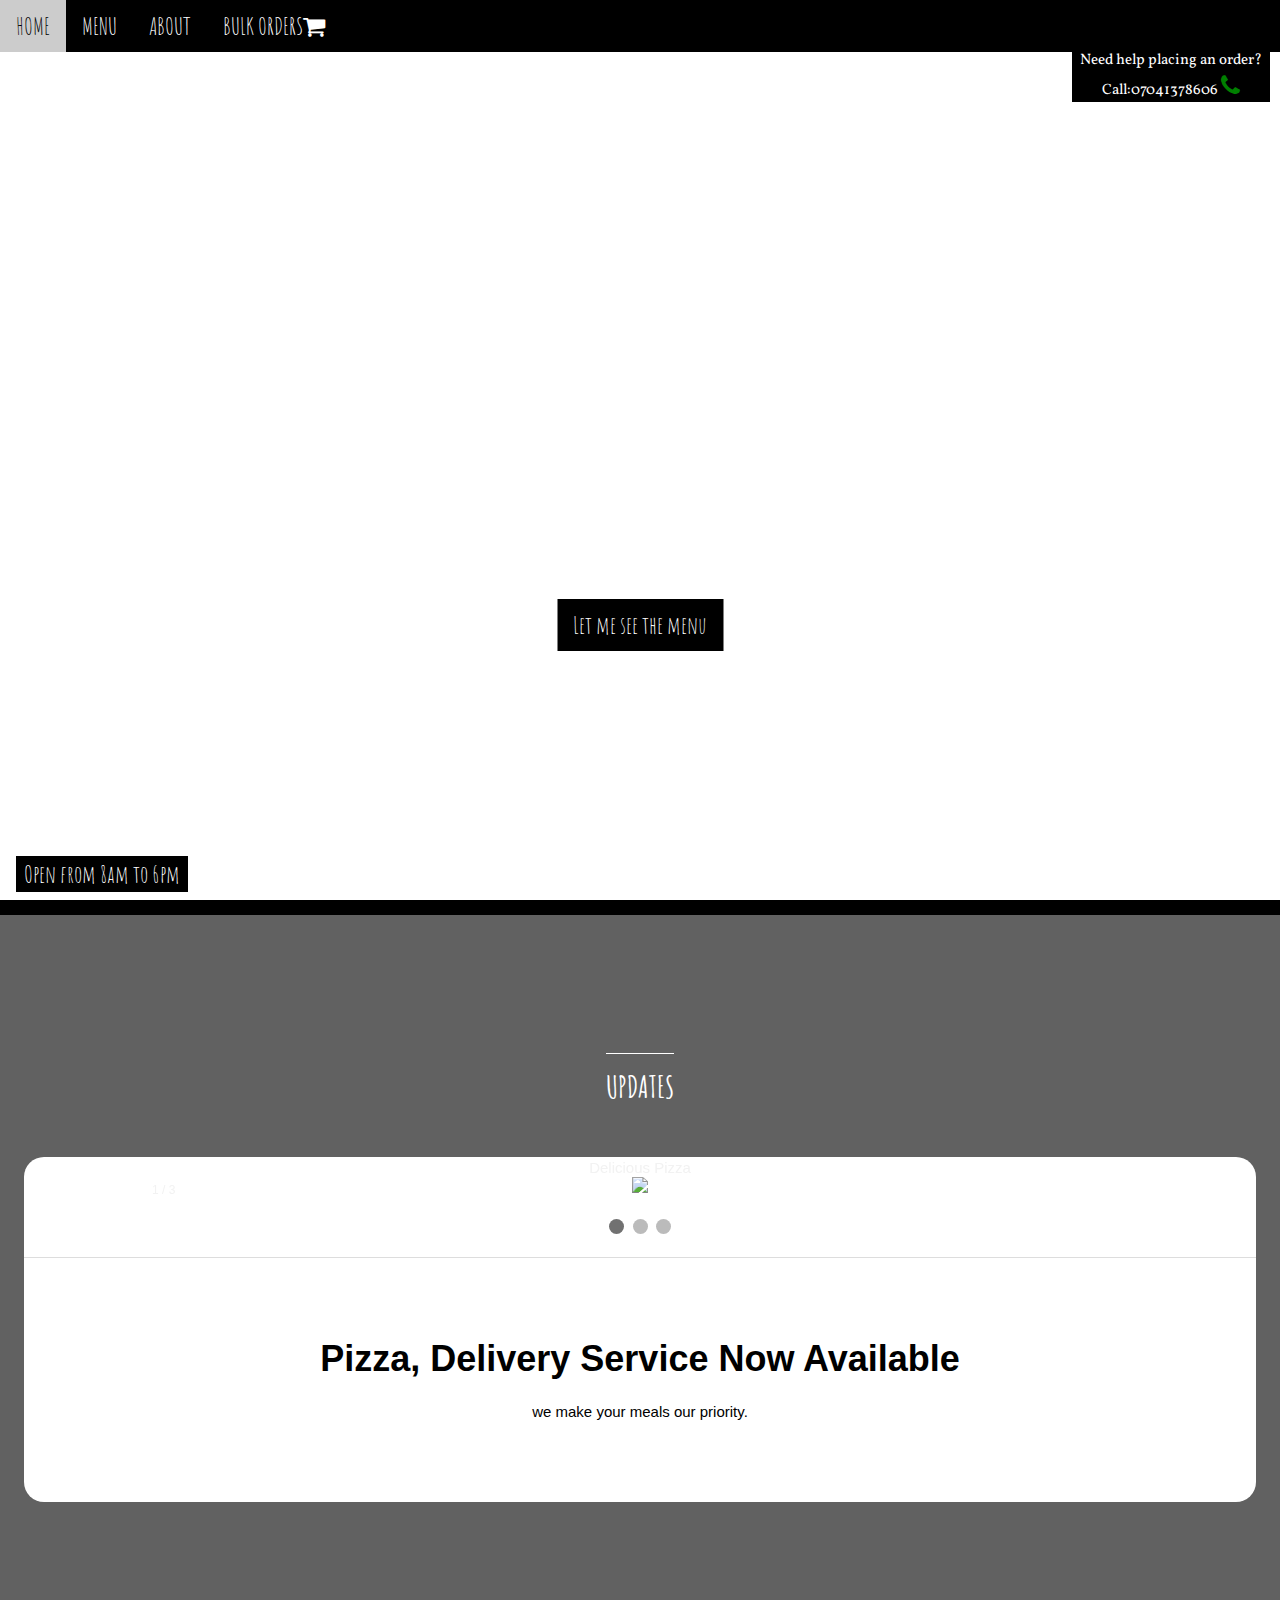
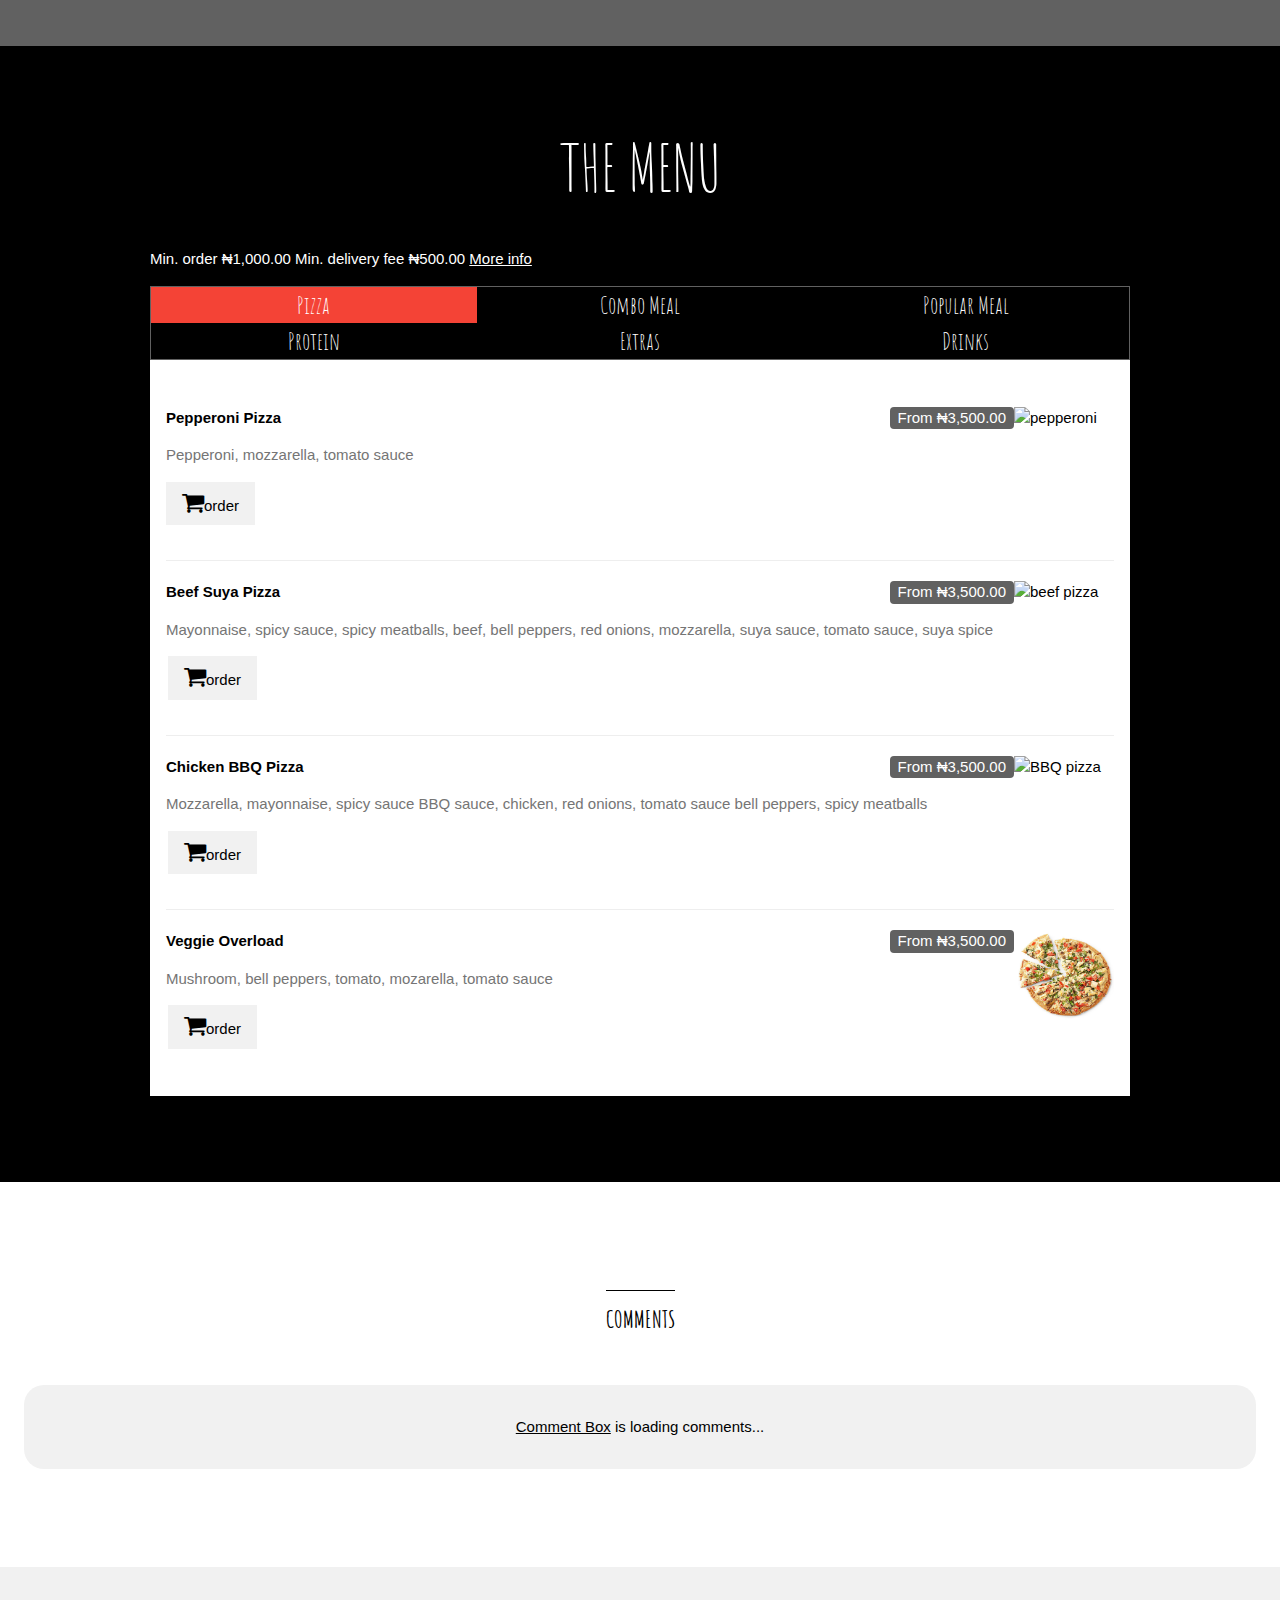
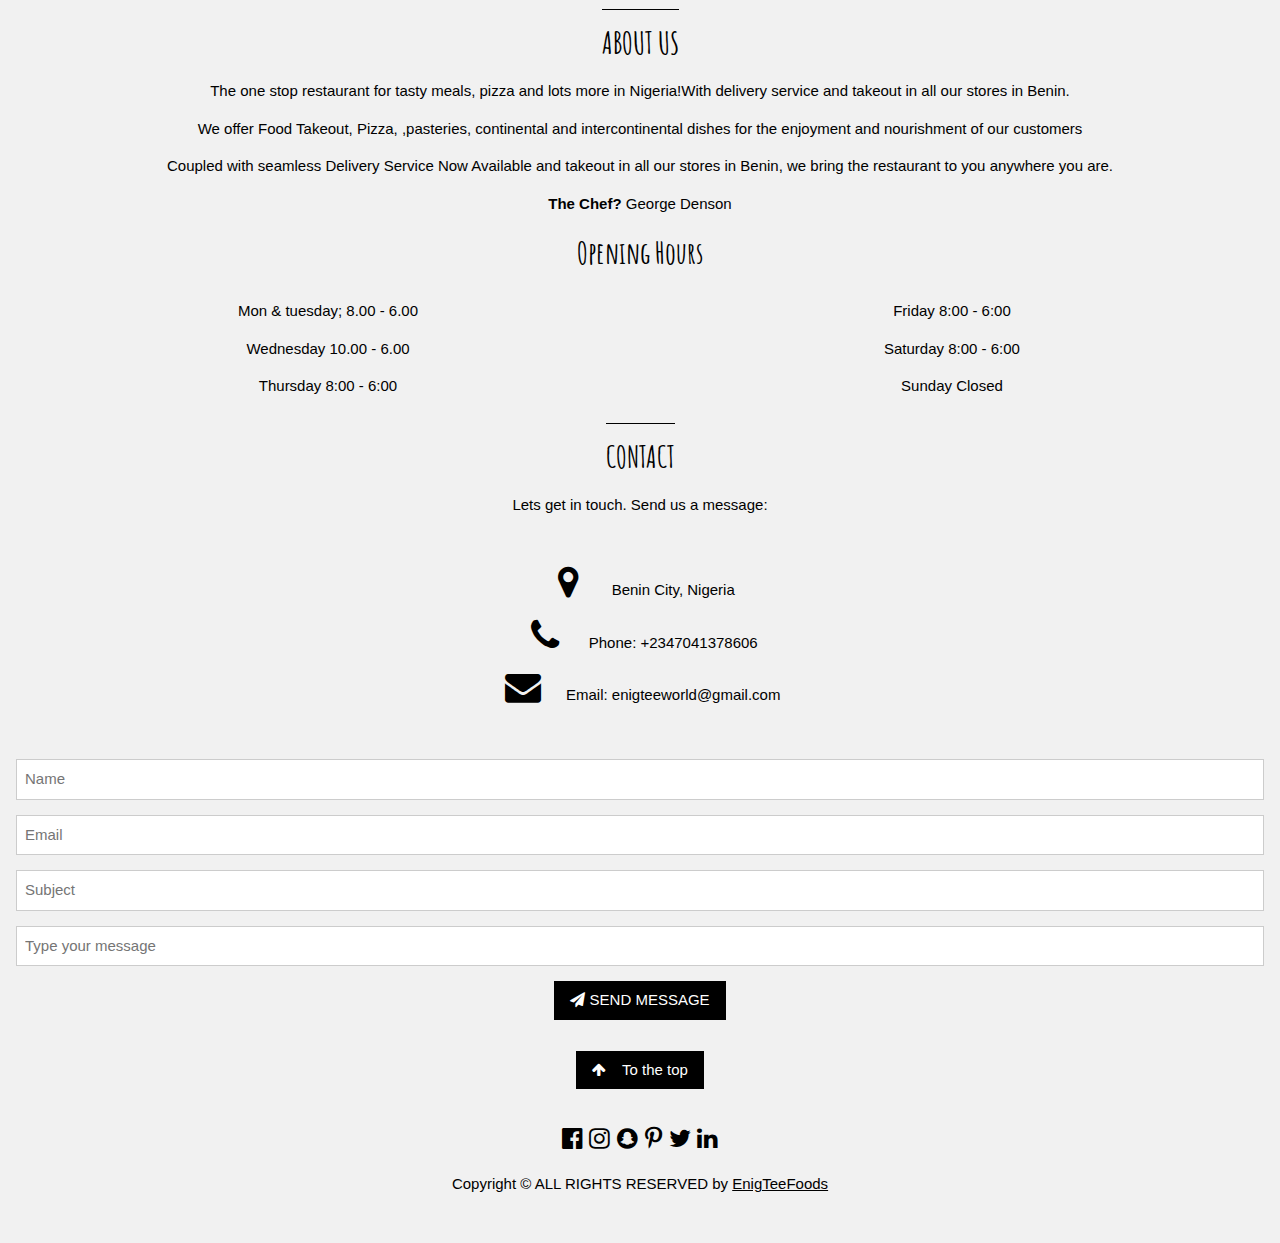
==== index.html @ 2b7d0597 "my first website." ====
<!DOCTYPE html>
<html lang="en">
<title>Enigteefoods Nigeria | Restaurant Pizza & Delivery Service</title>
<meta charset="UTF-8">
<meta name="description" content="Enigteefoods is a restaurant that offers pizza, with a wide array of dishes and delivery service that brings your meals right to your doorsteps">
<meta name="viewport" content="width=device-width, 
initial-scale=1">
<link rel="stylesheet" href="https://www.w3schools.com/w3css/4/w3.css">
<script src="https://www.w3schools.com/lib/w3.js"></script>
<link rel="stylesheet" href="https://fonts.googleapis.com/css?family=Amatic+SC">
<link rel="stylesheet" href="https://cdnjs.cloudflare.com/ajax/libs/font-awesome/4.7.0/css/font-awesome.min.css">
<link rel="preconnect" href="https://fonts.googleapis.com">
<link href="https://fonts.googleapis.com/css2?family=Vollkorn:ital@1&display=swap" rel="stylesheet">
<link rel="shortcut icon" href="/favicon.ico" type="image/x-icon" />
<link rel="apple-touch-icon" href="/apple-touch-icon.png" />
<link rel="apple-touch-icon" sizes="72x72" href="/apple-touch-icon-72x72.png" />
<link rel="apple-touch-icon" sizes="114x114" href="/apple-touch-icon-114x114.png" />
<link rel="apple-touch-icon" sizes="144x144" href="/apple-touch-icon-144x144.png" />

<meta name="msapplication-TileColor" content="#da532c">
<meta name="theme-color" content="#ffffff">
<script id="hcb"> /*<!--*/ if(!window.hcb_user){hcb_user={};} (function(){var s=document.createElement("script"), l=hcb_user.PAGE || (""+window.location).replace(/'/g,"%27"), h="https://www.htmlcommentbox.com";s.setAttribute("type","text/javascript");s.setAttribute("src", h+"/jread?page="+encodeURIComponent(l).replace("+","%2B")+"&mod=%241%24wq1rdBcg%24Y2DX6VAWytmHlxY6pfLvI."+"&opts=16862&num=10&ts=1625160960250");if (typeof s!="undefined") document.getElementsByTagName("head")[0].appendChild(s);})(); /*-->*/ </script>
<!-- Global site tag (gtag.js) - Google Analytics -->
<script async src="https://www.googletagmanager.com/gtag/js?id=G-LBJP5E52KP"></script>

<!-- JSON-LD markup generated by Google Structured Data Markup Helper. -->

 <script type="application/ld+json">
    {
      "@context": "https://schema.org",
      "@type": "Restaurant",
      "image": [
        "https://www.enigteefoods.com.ng/beefsuya.jpeg",
        "https://www.enigteefoods.com.ng/veggiepiz.jpeg",
        "https://www.enigteefoods.com.ng/peppiz.png"
       ],
      "name": "Enigteefoods",
      "address": {
        "@type": "PostalAddress",
        "streetAddress": "13 Obakhavaye St",
        "addressLocality": "Benin City",
        "addressRegion": "Edo State",
        "postalCode": "300271", 
        "addressCountry": "Nigeria"
      },
      
      "url": "https://www.enigteefoods.com.ng",
      "telephone": "07041378606",
      "servesCuisine": "American",
      "priceRange": "$$$",
      "openingHoursSpecification": [
        {
          "@type": "OpeningHoursSpecification",
          "dayOfWeek": [
            "Monday",
            "Tuesday"
          ],
          "opens": "08:00",
          "closes": "06:00"
        },
        {
          "@type": "OpeningHoursSpecification",
          "dayOfWeek": [
            "Wednesday",
            "Thursday",
            "Friday"
          ],
          "opens": "08:00",
          "closes": "06:00"
        },
        {
          "@type": "OpeningHoursSpecification",
          "dayOfWeek": "Saturday",
          "opens": "16:00",
          "closes": "23:00"
        },
        {
          "@type": "OpeningHoursSpecification",
          "dayOfWeek": "Sunday",
          "opens": "08:00",
          "closes": "06:00"
        }
      ],
      "menu": "https://www.enigteefoods.com.ng/#menu",
      "acceptsReservations": "True"
    }
    </script>
<script type="application/ld+json">
    {
      "@context": "https://schema.org",
      "@type": "Organization",
      "url": "https://www.enigteefoods.com.ng",
      "logo": "https://www.enigteefoods.com.ng/loggo.png"
    }
    </script>
 
<style>
body, html {height: 100%}
body,h2,h3,h4,h5,h6 {font-family: "Lato", sans-serif}
.menu {display: none}
.bgimg {
  background-repeat: no-repeat;
  background-size: cover;
  background-image: url("slide3.jpg");
  min-height: 100%;
  
}
.nav {
font-family: "Amatic Sc", sans-serif;
}

#myBtn {
  display: none; /* Hidden by default */
  position: fixed; /* Fixed/sticky position */
  bottom: 1px; /* Place the button at the bottom of the page */
  left: 1px; /* Place the button 30px from the right */
  z-index: 99; /* Make sure it does not overlap */
  border: none; /* Remove borders */
  outline: none; /* Remove outline */
  background-color: red; /* Set a background color */
  color: white; /* Text color */
  cursor: pointer; /* Add a mouse pointer on hover */
  padding: 15px; /* Some padding */
  border-radius: 10px; /* Rounded corners */
  font-size: 18px; /* Increase font size */
}

#myBtn:hover {
  background-color: #555; /* Add a dark-grey background on hover */
}




.mySlides {display: none;}
img {vertical-align: middle;}

/* Slideshow container */
.slideshow-container {
  max-width: 1000px;
  position: relative;
  margin: auto;
}

/* Caption text */
.text {
  color: #f2f2f2;
  font-size: 15px;
  padding: 8px 12px;
  position: absolute;
  bottom: 8px;
  width: 100%;
  text-align: center;
}

/* Number text (1/3 etc) */
.numbertext {
  color: #f2f2f2;
  font-size: 12px;
  padding: 8px 12px;
  position: absolute;
  top: 0;
}

/* The dots/bullets/indicators */
.dot {
  height: 15px;
  width: 15px;
  margin: 0 2px;
  background-color: #bbb;
  border-radius: 50%;
  display: inline-block;
  transition: background-color 0.6s ease;
}

.active {
  background-color: #717171;
}

/* Fading animation */
.fade {
  -webkit-animation-name: fade;
  -webkit-animation-duration: 1.5s;
  animation-name: fade;
  animation-duration: 1.5s;
}

@-webkit-keyframes fade {
  from {opacity: .4} 
  to {opacity: 1}
}

@keyframes fade {
  from {opacity: .4} 
  to {opacity: 1}
}

/* On smaller screens, decrease text size */
@media only screen and (max-width: 300px) {
  .text {font-size: 11px}
}


</style>
<body>
<button onclick="topFunction()" id="myBtn" title="Go to top"><i class="fa fa-arrow-up" style="color:white"></i></button>
		

  
<!-- Navbar (sit on top) -->
<div class="nav">
<div class="w3-top">
  <div class="w3-bar w3-xlarge w3-black w3-opacity w3-hover-opacity-off" id="myNavbar">
  <a href="#home" class="w3-bar-item w3-button">HOME</a>
<a href="#menu" class="w3-bar-item w3-button">MENU</a>
<a href="#about" class="w3-bar-item w3-button">ABOUT</a>
<a href="https://paystack.com/pay/enigteefoods" class="w3-bar-item w3-button">BULK ORDERS<i class="fa fa-shopping-cart"></i></a>

  </div>
</div>
</div>
  
<!-- Header with image -->


<header class="bgimg w3-display-container" id="home"  style="font-family:Amatic SC, sans-serif"  >
  <div class="w3-display-bottomleft w3-padding">
    <span class="w3-tag w3-xlarge">Open from 8am to 6pm</span>
  </div>
  <div class="w3-display-middle w3-center">
    <span class="w3-text-white" style="font-size:50px">ENIGTEEFOODS<br>MEAL REDESIGNED</span>

    <p><a href="#menu" class="w3-button w3-xlarge w3-black"   style="position:relative; top:100px;" >Let me see the menu</a></p>
    </div>
    </header>
    
    <div class="w3-display">
  <div id="cloud"> <span class="w3-tag w3-medium">Need help placing an order?<br>Call:07041378606 <i class="fa fa-phone" style="font-size:24px; color:green"></i></span></div>
  <style>
#cloud {
  font-family: 'Vollkorn', serif;
  content: '';
  opacity: 1;
  position: fixed;
  top: 50px;
  right: 10px;
  color: black;
  animation: float 3.5s infinite ease-in-out;
}

@keyframes float {
    50% {
        top: 60px;
    }    
    100% { 
        top: 50px;
    }
}
    
    </style>
    </div>
 <div class="w3-container w3-black"><p><span></span></div>


   <div class="w3-container w3-center w3-dark-grey" style="padding:128px 16px"  id="pricing"> 
    	<h2 style="font-family:Amatic SC, sans-serif"> <span style="display:inline-block; border-top:1px solid white; padding-top:10px; color:white"><b>UPDATES</b></span> </h2>
    <div class="w3-row-padding" style="margin-top:32px"> <div class="w3-first w3-section"> 
    	<ul class="w3-ul w3-white w3-hover-shadow" style="border-radius:20px;"> 
    	  <li class=" w3-padding-16">

<div class="slideshow-container">

<div class="mySlides fade">
  <div class="numbertext">1 / 3</div>
  <img src="pslide1.jpg" style="width:100%">
  <div class="text">Delicious Pizza</div>
</div>

<div class="mySlides fade">
  <div class="numbertext">2 / 3</div>
  <img src="pslide2.jpg" style="width:100%">
  <div class="text">Oven Fresh Pizza</div>
</div>

<div class="mySlides fade">
  <div class="numbertext">3 / 3</div>
  <img src="wedeli.jpg" style="width:100%">
  <div class="text">We Deliver</div>
</div>

</div>
<br>

<div style="text-align:center">
  <span class="dot"></span> 
  <span class="dot"></span> 
  <span class="dot"></span> 
</div>


	  </li> 
    				 
    				 <li class="w3-padding-64"> 	<h1><b>Pizza, Delivery Service Now Available</b></h1><p> we make your meals our priority.</p> </li> </ul> 
    				</div>
    				
    				
    				
    				

    </div>
    </div>
<!-- Menu Container -->
<div class="container w3-black w3-padding-64" id="menu">
  <div class="w3-content">  
    <h2 class="w3-center w3-jumbo" style="margin-bottom:32px;font-family:Amatic SC, sans-serif">THE MENU</h2><p>Min. order ₦1,000.00 Min. delivery fee ₦500.00 <a href="https://enigterry.github.io/moreinfo.html">More info</a></p>
    <div class="w3-row w3-center w3-border w3-border-dark-grey">
      <a href="javascript:void(0)" onclick="openMenu(event, 'Pizza');" id="myLink">
        <div class="w3-col s4 tablink w3-padding-medium w3-xlarge w3-hover-red" style="font-family:Amatic SC, sans-serif"  >Pizza</div>
      </a>
      <a href="javascript:void(0)" onclick="openMenu(event, 'Combo Meal');">
        <div class="w3-col s4 tablink w3-padding-medium w3-xlarge w3-hover-red"   style="font-family:Amatic SC, sans-serif"   >Combo Meal</div>
      </a>
      <a href="javascript:void(0)" onclick="openMenu(event, 'Popular Meal');">
        <div class="w3-col s4 tablink w3-padding-medium w3-xlarge w3-hover-red"  style="font-family:Amatic SC, sans-serif" >Popular Meal</div>
      </a>
    
     <a href="javascript:void(0)" onclick="openMenu(event, 'Protein');">
        <div class="w3-col s4 tablink w3-padding-medium w3-xlarge w3-hover-red"  style="font-family:Amatic SC, sans-serif" >Protein</div>
      </a>
      
      <a href="javascript:void(0)" onclick="openMenu(event, 'Extras');">
        <div class="w3-col s4 tablink w3-padding-medium w3-xlarge w3-hover-red"  style="font-family:Amatic SC, sans-serif" >Extras</div>
      </a>
      <a href="javascript:void(0)" onclick="openMenu(event, 'Drinks');">
        <div class="w3-col s4 tablink w3-padding-medium w3-xlarge w3-hover-red"  style="font-family:Amatic SC, sans-serif" >Drinks</div>
      </a>
      
    </div>

    <div id="Pizza" class="w3-container menu w3-padding-32 w3-white" >
   <div class="pepperoni">
  <img src="peppiz.png"  width="100" height="90"    class="w3-right" alt="pepperoni">
  <p><b>Pepperoni Pizza</b> <span class="w3-right w3-tag w3-dark-grey w3-round">From &#8358;3,500.00</span> </p>
<p class="w3-text-grey">Pepperoni, mozzarella, tomato sauce
</p>
<p><a href="https://paystack.com/buy/pepperoni-icmpsp" class="w3-button w3-medium w3-light-grey" style="position:inherit; left:2px;"> <i class="fa fa-shopping-cart" style="font-size:24px"></i>order</a></p>

    <hr style="margin-top:35px;">
</div>
  
  <div class="beef suya">
    <img src="beefsuya.jpeg"  width="100" height="90" class="w3-right" alt="beef pizza">
<p><b>Beef Suya Pizza</b> <span class="w3-right w3-tag w3-dark-grey w3-round">From &#8358;3,500.00</span></p>
    <p class="w3-text-grey">Mayonnaise, spicy sauce, spicy meatballs, beef,  bell peppers, red onions, mozzarella, suya sauce, tomato sauce, suya spice</p>
    <p><a href="https://paystack.com/buy/beef-suya-qdlvsa" class="w3-button w3-medium w3-light-grey" style="position:relative; left:2px;"> <i class="fa fa-shopping-cart" style="font-size:24px"></i>order</a></p>

<hr style="margin-top:35px;">
</div>
  <div class="chicken bbq">
    <img src="BBQ-Chic.jpg.webp"  width="100" height="90" class="w3-right" alt="BBQ pizza">
<p><b>Chicken BBQ Pizza</b> <span class="w3-tag w3-red w3-round"></span>
<span class="w3-right w3-tag w3-dark-grey w3-round">From &#8358;3,500.00</span></p>
    <p class="w3-text-grey">Mozzarella, mayonnaise, spicy sauce BBQ sauce, chicken, red onions, tomato sauce bell peppers, spicy meatballs</p>
    <p><a href="https://paystack.com/buy/chicken-bbq-bczmap" class="w3-button w3-medium w3-light-grey" style="position:relative; left:2px;"> <i class="fa fa-shopping-cart" style="font-size:24px"></i>order</a></p>

    <hr style="margin-top:35px;">
  </div>
<div class="veggie overload">
    <img src="veggiepiz.jpeg"  width="100" height="90"  class="w3-right" alt="Delivery">
<p><b>Veggie Overload</b> <span class="w3-tag w3-red w3-round"></span>
<span class="w3-right w3-tag w3-dark-grey w3-round">From &#8358;3,500.00</span></p>
    <p class="w3-text-grey">Mushroom, bell peppers, tomato, mozarella, tomato sauce</p>
    <p><a href="https://paystack.com/buy/veggie-overload-eweynx" class="w3-button w3-medium w3-light-grey" style="position:relative; left:2px;"> <i class="fa fa-shopping-cart" style="font-size:24px"></i>order</a></p>

    </div>
    </div>

    <div id="Combo Meal" class="w3-container menu w3-padding-32 w3-white">
      <div class="family deal">
    <img src="famdeal.jpeg"  width="100" height="90" class="w3-right" alt="Chef">
       <p><b>Family Deal</b> <span class="w3-tag w3-grey w3-round">Popular</span>
<span class="w3-right w3-tag w3-dark-grey w3-round">&#8358;6,400</span></p>
    <p class="w3-text-grey">Any large pizza + 10 wings + 1litre coco-cola drink</p>
    <p><a href="https://paystack.com/buy/family-deal-bluabi" class="w3-button w3-medium w3-light-grey" style="position:relative; left:2px;"> <i class="fa fa-shopping-cart" style="font-size:24px"></i>order</a></p>

<hr style="margin-top:35px;">
</div>
  <div class="veggie combo">
    <img src="vegcomb.jpeg"  width="100" height="90" class="w3-right" alt="Chef">
<p><b>Veggie Combo</b> <span class="w3-right w3-tag w3-dark-grey w3-round">&#8358;4,500</span></p>
    <p class="w3-text-grey">Any large veggie overload pizza + veggie chips + 1litre coca cola drink</p>
    <p><a href="https://paystack.com/buy/veggie-combo-szlggz" class="w3-button w3-medium w3-light-grey" style="position:relative; left:2px;"> <i class="fa fa-shopping-cart" style="font-size:24px"></i>order</a></p>

<hr style="margin-top:35px;">
</div>
<div class="fried rice combo">
    <img src="yappcom.jpeg"  width="100" height="90" class="w3-right" alt="Chef">
<p><b>Fried Rice Combo</b> <span class="w3-right w3-tag w3-dark-grey w3-round">&#8358;3,500</span></p>
    <p class="w3-text-grey">fried rice with 2 piece of chicken and salad</p>
    <p><a href="https://paystack.com/buy/fried-rice-combo-wxocie" class="w3-button w3-medium w3-light-grey" style="position:relative; left:2px;"> <i class="fa fa-shopping-cart" style="font-size:24px"></i>order</a></p>


</div>
      
      
      
    </div>


    <div id="Popular Meal" class="w3-container menu w3-padding-32 w3-white">
      <div class="fried rice">
    <img src="zrice.jpg"  width="100" height="90" class="w3-right" alt="Chef">
<p><b>Fried Rice</b> <span class="w3-right w3-tag w3-dark-grey w3-round">&#8358;2000</span></p>
    <p class="w3-text-grey">fried rice with a piece of chicken or turkey</p>
    <p><a href="https://paystack.com/buy/fried-rice-vpitdq" class="w3-button w3-medium w3-light-grey" style="position:relative; left:2px;"> <i class="fa fa-shopping-cart" style="font-size:24px"></i>order</a></p>

<hr style="margin-top:35px;">
</div>
<div class="jollof rice">
    <img src="zjoff.jpeg"  width="100" height="90" class="w3-right" alt="Chef">
<p><b>Jollof Rice</b> <span class="w3-right w3-tag w3-dark-grey w3-round">&#8358;2000</span></p>
    <p class="w3-text-grey">Jollof rice with a piece of chicken or turkey</p>
    <p><a href="https://paystack.com/buy/jollof-rice-beztaw" class="w3-button w3-medium w3-light-grey" style="position:relative; left:2px;"> <i class="fa fa-shopping-cart" style="font-size:24px"></i>order</a></p>


</div>  
      
      
    </div>


    <div id="Protein" class="w3-container menu w3-padding-32 w3-white">
     
     <div class="bbq chicken wings">
    <img src="chiwing.jpeg"  width="100" height="90" class="w3-right" alt="chicken"> 
       <p><b>BBQ chicken wings</b> <span class="w3-tag w3-red w3-round">Hot!</span>
<span class="w3-right w3-tag w3-dark-grey w3-round">From &#8358;1,600</span></p>
    <p class="w3-text-grey">Baked chicken wings marinated in BBQ sauce</p>
    <p><a href="https://paystack.com/buy/bbq-chicken-wing-ydrwrp" class="w3-button w3-medium w3-light-grey" style="position:relative; left:2px;"> <i class="fa fa-shopping-cart" style="font-size:24px"></i>order</a></p>

<hr style="margin-top:35px;">
</div>
<div class="buffalo chicken wings">
    <img src="buffchic.jpeg"  width="100" height="90" class="w3-right" alt="chicken">
       <p><b>Buffalo chicken wings</b> <span class="w3-tag w3-red w3-round"></span>
<span class="w3-right w3-tag w3-dark-grey w3-round">From &#8358;1,600</span></p>
    <p class="w3-text-grey">Baked chicken wings marinated in buffalo sauce</p>
    <p><a href="https://paystack.com/buy/buffalo-chicken-wings-fojwak" class="w3-button w3-medium w3-light-grey" style="position:relative; left:2px;"> <i class="fa fa-shopping-cart" style="font-size:24px"></i>order</a></p>

<hr style="margin-top:35px;">
</div>
     
     
    </div>

<div id="Extras" class="w3-container menu w3-padding-32 w3-white">
      <div class="shawama">
    <img src="shaws.jpeg"  width="100" height="90" class="w3-right" alt="shawama">
       <p><b>Shawama</b> <span class="w3-tag w3-red w3-round"></span>
<span class="w3-right w3-tag w3-dark-grey w3-round">From &#8358;1,600</span></p>
    <p class="w3-text-grey">Single sausage, beef, chicken</p>
    <p><a href="https://paystack.com/buy/shawamaa-szoxbt" class="w3-button w3-medium w3-light-grey" style="position:relative; left:2px;"> <i class="fa fa-shopping-cart" style="font-size:24px"></i>order</a></p>

<hr style="margin-top:35px;">
</div>

<div class="catfish barbeque">                         <img src="catbab.jpeg"  width="100" height="90" class="w3-right" alt="barbeque">                                <p><b>Catfish Barbeque</b> <span class="w3-tag w3-red w3-round"></span>
<span class="w3-right w3-tag w3-dark-grey w3-round">From &#8358;2,000</span></p>
  <p class="w3-text-grey">Grilled catfish marinated in suya sauce, with chips and toppings</p>
  <p><a href="https://paystack.com/buy/catfish-barbeque-areirn" class="w3-button w3-medium w3-light-grey" style="position:relative; left:2px;"> <i class="fa fa-shopping-cart" style="font-size:24px"></i>order</a></p>

<hr style="margin-top:35px;">
</div>
<div class="enigtee hotdog">
    <img src="enigdog.jpg"  width="100" height="90" class="w3-right" alt="enigfood hotdog">
    <p><b>EnigTee Hotdog</b> <span class="w3-tag w3-red w3-round"></span>
<span class="w3-right w3-tag w3-dark-grey w3-round">From &#8358;700</span></p>
    <p class="w3-text-grey">meat ball, sausage, ketchup, mayonnaise</p>
    <p><a href="https://paystack.com/buy/enigtee-hotdog-qnohgf" class="w3-button w3-medium w3-light-grey" style="position:relative; left:2px;"> <i class="fa fa-shopping-cart" style="font-size:24px"></i>order</a></p>

<hr style="margin-top:35px;">
</div>
      
      
    </div>
    
    
    
    <div id="Drinks" class="w3-container menu w3-padding-32 w3-white">
      <div class="coca-cola">
    <img src="Coca-Cola-1ltr.jpg"  width="100" height="90" class="w3-right" alt="Delivery Service">
    <p><b>Coca-cola</b> <span class="w3-tag w3-red w3-round"></span>
<span class="w3-right w3-tag w3-dark-grey w3-round"> &#8358;300</span></p>
    <p class="w3-text-grey">1litre coca-cola drink</p>
    <p><a href="https://paystack.com/buy/coca-cola-wbmusv" class="w3-button w3-medium w3-light-grey" style="position:relative; left:2px;"> <i class="fa fa-shopping-cart" style="font-size:24px"></i>order</a></p>

<hr style="margin-top:35px;">
</div>
<div class="fanta">
    <img src="Fanta.png"  width="100" height="90" class="w3-right" alt="restaurant">
    <p><b>Fanta</b> <span class="w3-tag w3-red w3-round"></span>
<span class="w3-right w3-tag w3-dark-grey w3-round"> &#8358;300</span></p>
    <p class="w3-text-grey">1litre fanta drink</p>
    <p><a href="https://paystack.com/buy/fanta-mabhau" class="w3-button w3-medium w3-light-grey" style="position:relative; left:2px;"> <i class="fa fa-shopping-cart" style="font-size:24px"></i>order</a></p>


</div>
      
      
    </div><br>



  </div>
</div>



<div class="w3-container w3-white"><p><span></span></div>
    <div class="w3-container w3-center w3-white" style="padding:82px 16px"  id="pricing"> 
    	<h3 style="font-family:Amatic SC, sans-serif"> <span style="display:inline-block; border-top:1px solid black; padding-top:10px; color:black"><b>COMMENTS</b></span> </h3>
    				<div class="w3-row-padding" style="margin-top:32px"> <div class="w3-first w3-section"  style="border-radius:5px;"> 
    	<ul class="w3-ul w3-light-grey w3-hover-shadow " style="border-radius:20px;"> 
    			<li class=" w3-padding-16"   style="border-radius:5px;"><p> 
<div id="HCB_comment_box"><a href="http://www.htmlcommentbox.com">Comment Box</a> is loading comments...</div>
    			
    							

    			</p></li> 
    				 
    				
    		
    				 
    				 </ul> 
    				</div>
    				
    				
    				</div>
    				
    				</div>








<footer class="w3-container w3-padding-32 w3-light-grey w3-center">
  <div id="about">
  <h2 style="font-family:Amatic SC, sans-serif"> <span style="display:inline-block; border-top:1px solid black; padding-top:10px; color:black"><b>ABOUT US</b></span> </h2>
  <p>The one stop restaurant for tasty meals, pizza and lots more in Nigeria!With delivery service and takeout in all our stores in Benin.</p><p>We offer Food Takeout, Pizza, ,pasteries, continental and intercontinental dishes for the enjoyment and nourishment of our customers</p><p> Coupled with seamless Delivery Service Now Available and takeout in all our stores in Benin, we bring the restaurant to you anywhere you are.</p>
  <div class="text-align:left">
    <p><strong>The Chef?</strong> George Denson</p>


<h2 style="font-family:Amatic SC, sans-serif"><b>Opening Hours</b></h2>

<div class="w3-row">
<div class="w3-half">
<p>Mon & tuesday; 8.00 - 6.00 </p>
<p>Wednesday 10.00 - 6.00</p>
<p>Thursday 8:00 - 6:00</p>
</div>
<div class="w3-half">
<p>Friday 8:00 - 6:00</p>
<p>Saturday 8:00 - 6:00</p>
<p>Sunday Closed</p>
</div>
</div>
  </div>
</div>
  <!-- Contact Section -->
<h2 style="font-family:Amatic SC, sans-serif"> <span style="display:inline-block; border-top:1px solid black; padding-top:10px; color:black"><b>CONTACT</b></span> </h2>
  <p class="w3-center w3-medium">Lets get in touch. Send us a message:</p>
  <div style="margin-top:48px">
    <p><i class="fa fa-map-marker fa-fw w3-xxlarge w3-margin-right"></i> Benin City, Nigeria</p>
    <p><i class="fa fa-phone fa-fw w3-xxlarge w3-margin-right"></i> Phone: +2347041378606</p>
    <p><i class="fa fa-envelope fa-fw w3-xxlarge w3-margin-right"> </i> Email: enigteeworld@gmail.com</p>
    <br>
    <form action="https://formspree.io/f/mleanwoz" method="POST">
      <input type="hidden" name="_subject" value="Contact request from personal website" />
      <p><input class="w3-input w3-border" type="text" placeholder="Name" required name="Name"></p>
      <p><input class="w3-input w3-border" type="text" placeholder="Email" required name="_replyto" placeholder="Your email.." required></p>
      <p><input class="w3-input w3-border" type="text" placeholder="Subject" required name="Subject"></p>
      <p><input class="w3-input w3-border" type="text"   placeholder="Type your message" required name="Message"</p>
      <p>
        <button class="w3-button w3-black" type="submit">
          <i class="fa fa-paper-plane"></i> SEND MESSAGE
        </button>
      </p>
    </form>
    
  </div>
</div>
  
  <a href="#" class="w3-button w3-black w3-margin"><i class="fa fa-arrow-up w3-margin-right"></i>To the top</a>
  <div class="w3-xlarge w3-section">
    <a href="https://www.facebook.com/Enigteefoods-106722618313185/"><i class="fa fa-facebook-official w3-hover-opacity"></i></a>
   <a href="https://www.facebook.com/Enigteefoods-106722618313185/"> <i class="fa fa-instagram w3-hover-opacity"></i></a>
<i class="fa fa-snapchat w3-hover-opacity"></i>
    <i class="fa fa-pinterest-p w3-hover-opacity"></i>
    <i class="fa fa-twitter w3-hover-opacity"></i>
    <i class="fa fa-linkedin w3-hover-opacity"></i>
  </div>
<p>Copyright &copy; ALL RIGHTS RESERVED by <a href="https://www.enigteefoods.com.ng" title="EnigTeeFoods" target="_blank" class="w3-hover-text-green">EnigTeeFoods</a></p>
</footer>

<script>
// Tabbed Menu
function openMenu(evt, menuName) {
  var i, x, tablinks;
  x = document.getElementsByClassName("menu");
  for (i = 0; i < x.length; i++) {
     x[i].style.display = "none";
  }
  tablinks = document.getElementsByClassName("tablink");
  for (i = 0; i < x.length; i++) {
     tablinks[i].className = tablinks[i].className.replace(" w3-red", "");
  }
  document.getElementById(menuName).style.display = "block";
  evt.currentTarget.firstElementChild.className += " w3-red";
}
document.getElementById("myLink").click();
</script>

 <script>
//Get the button:
mybutton = document.getElementById("myBtn");

// When the user scrolls down 20px from the top of the document, show the button
window.onscroll = function() {scrollFunction()};

function scrollFunction() {
  if (document.body.scrollTop > 20 || document.documentElement.scrollTop > 20) {
    mybutton.style.display = "block";
  } else {
    mybutton.style.display = "none";
  }
}

// When the user clicks on the button, scroll to the top of the document
function topFunction() {
  document.body.scrollTop = 0; // For Safari
  document.documentElement.scrollTop = 0;
}
</script>
<script defer src="https://widget.tochat.be/bundle.js?key=0cab3693-5436-414d-b574-2e7456b45170"></script>


<script>
var slideIndex = 0;
showSlides();

function showSlides() {
  var i;
  var slides = document.getElementsByClassName("mySlides");
  var dots = document.getElementsByClassName("dot");
  for (i = 0; i < slides.length; i++) {
    slides[i].style.display = "none";  
  }
  slideIndex++;
  if (slideIndex > slides.length) {slideIndex = 1}    
  for (i = 0; i < dots.length; i++) {
    dots[i].className = dots[i].className.replace(" active", "");
  }
  slides[slideIndex-1].style.display = "block";  
  dots[slideIndex-1].className += " active";
  setTimeout(showSlides, 3000); // Change image every 2 seconds
}
</script>



<!-- End Content -->
</body>
</html>
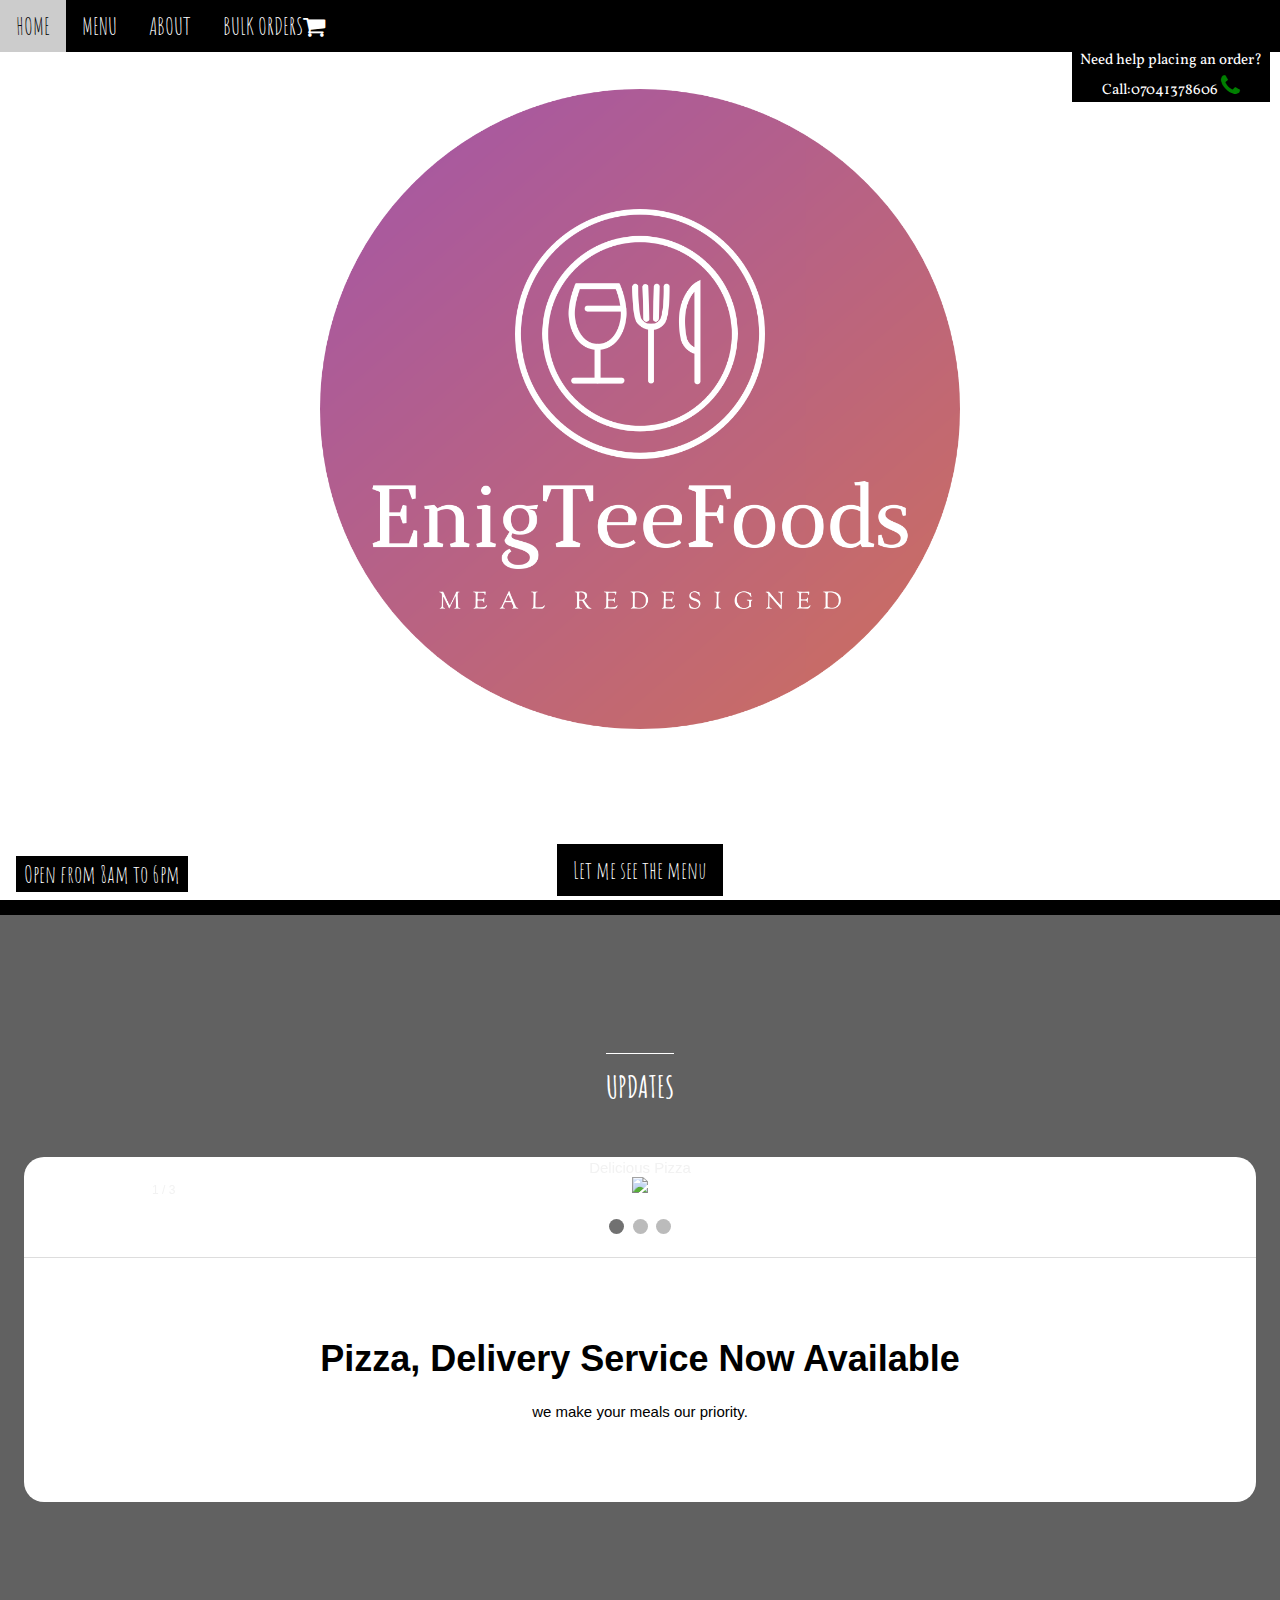
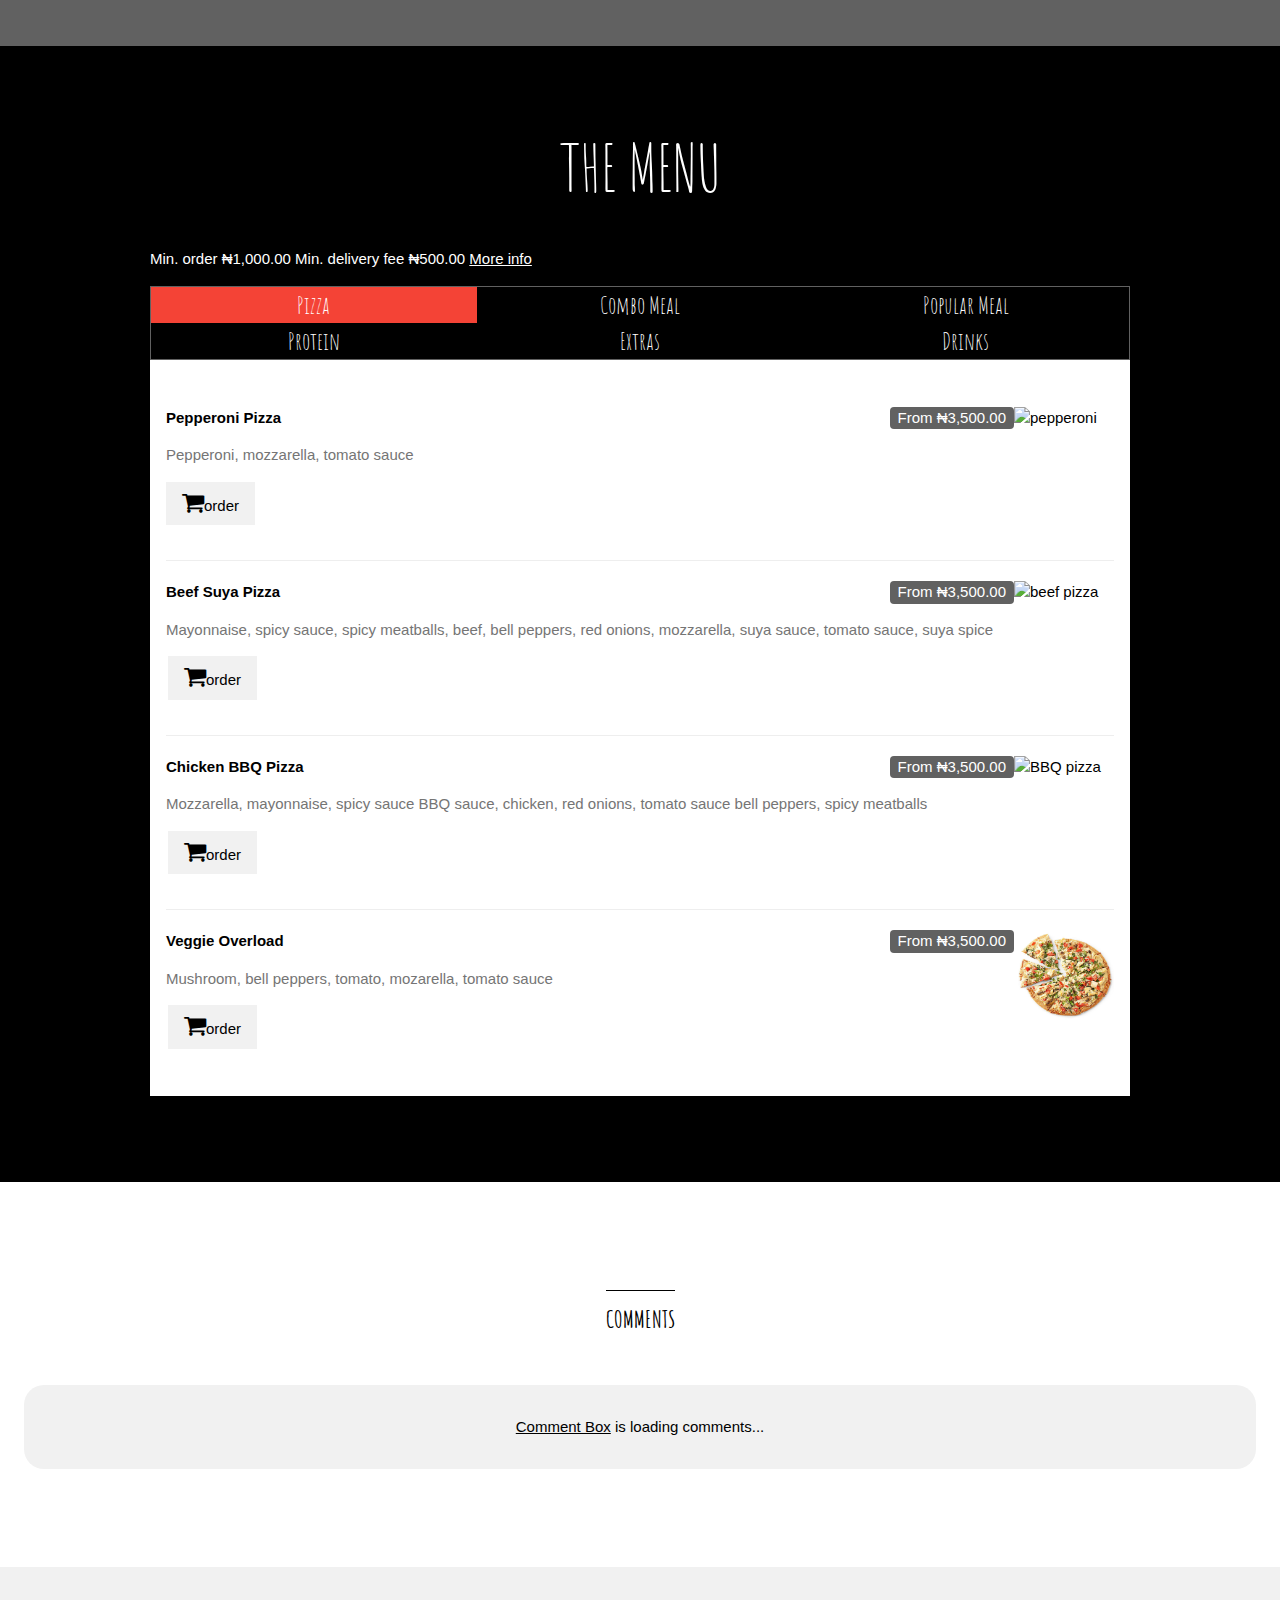
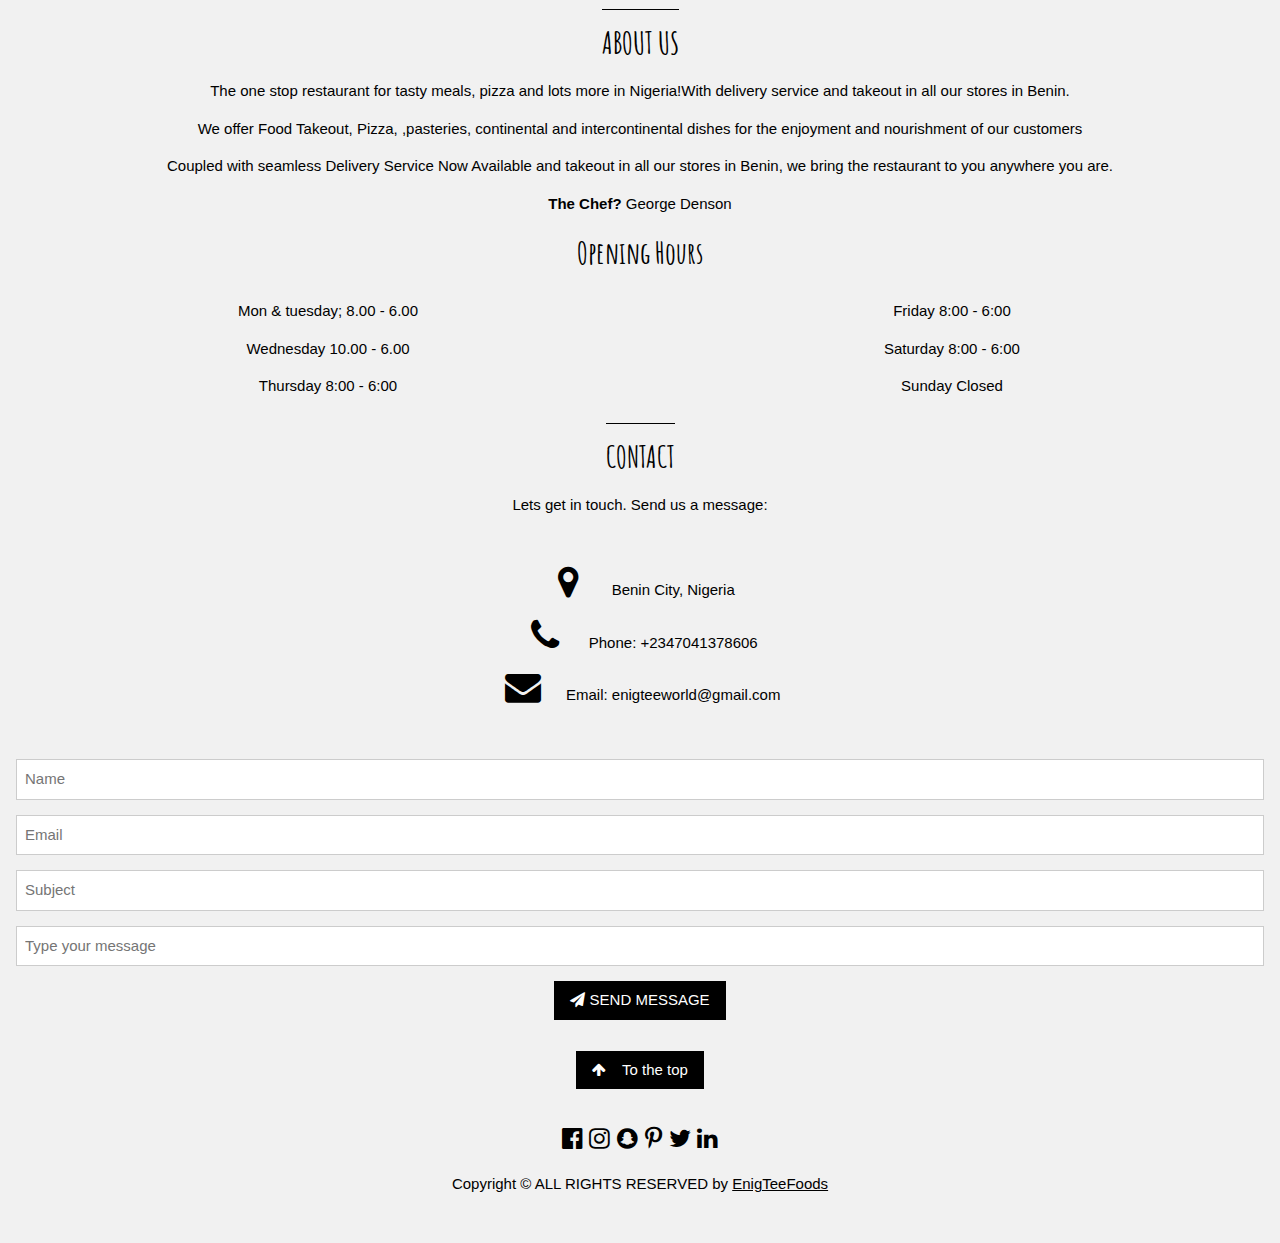
==== commit 8464fffc: "my first website" ====
--- a/index.html
+++ b/index.html
@@ -228,7 +228,7 @@
     <span class="w3-tag w3-xlarge">Open from 8am to 6pm</span>
   </div>
   <div class="w3-display-middle w3-center">
-    <span class="w3-text-white" style="font-size:50px">ENIGTEEFOODS<br>MEAL REDESIGNED</span>
+    <img src="fflogo.png" alt="logo" style="width:100%; background-color:inherit;">
 
     <p><a href="#menu" class="w3-button w3-xlarge w3-black"   style="position:relative; top:100px;" >Let me see the menu</a></p>
     </div>
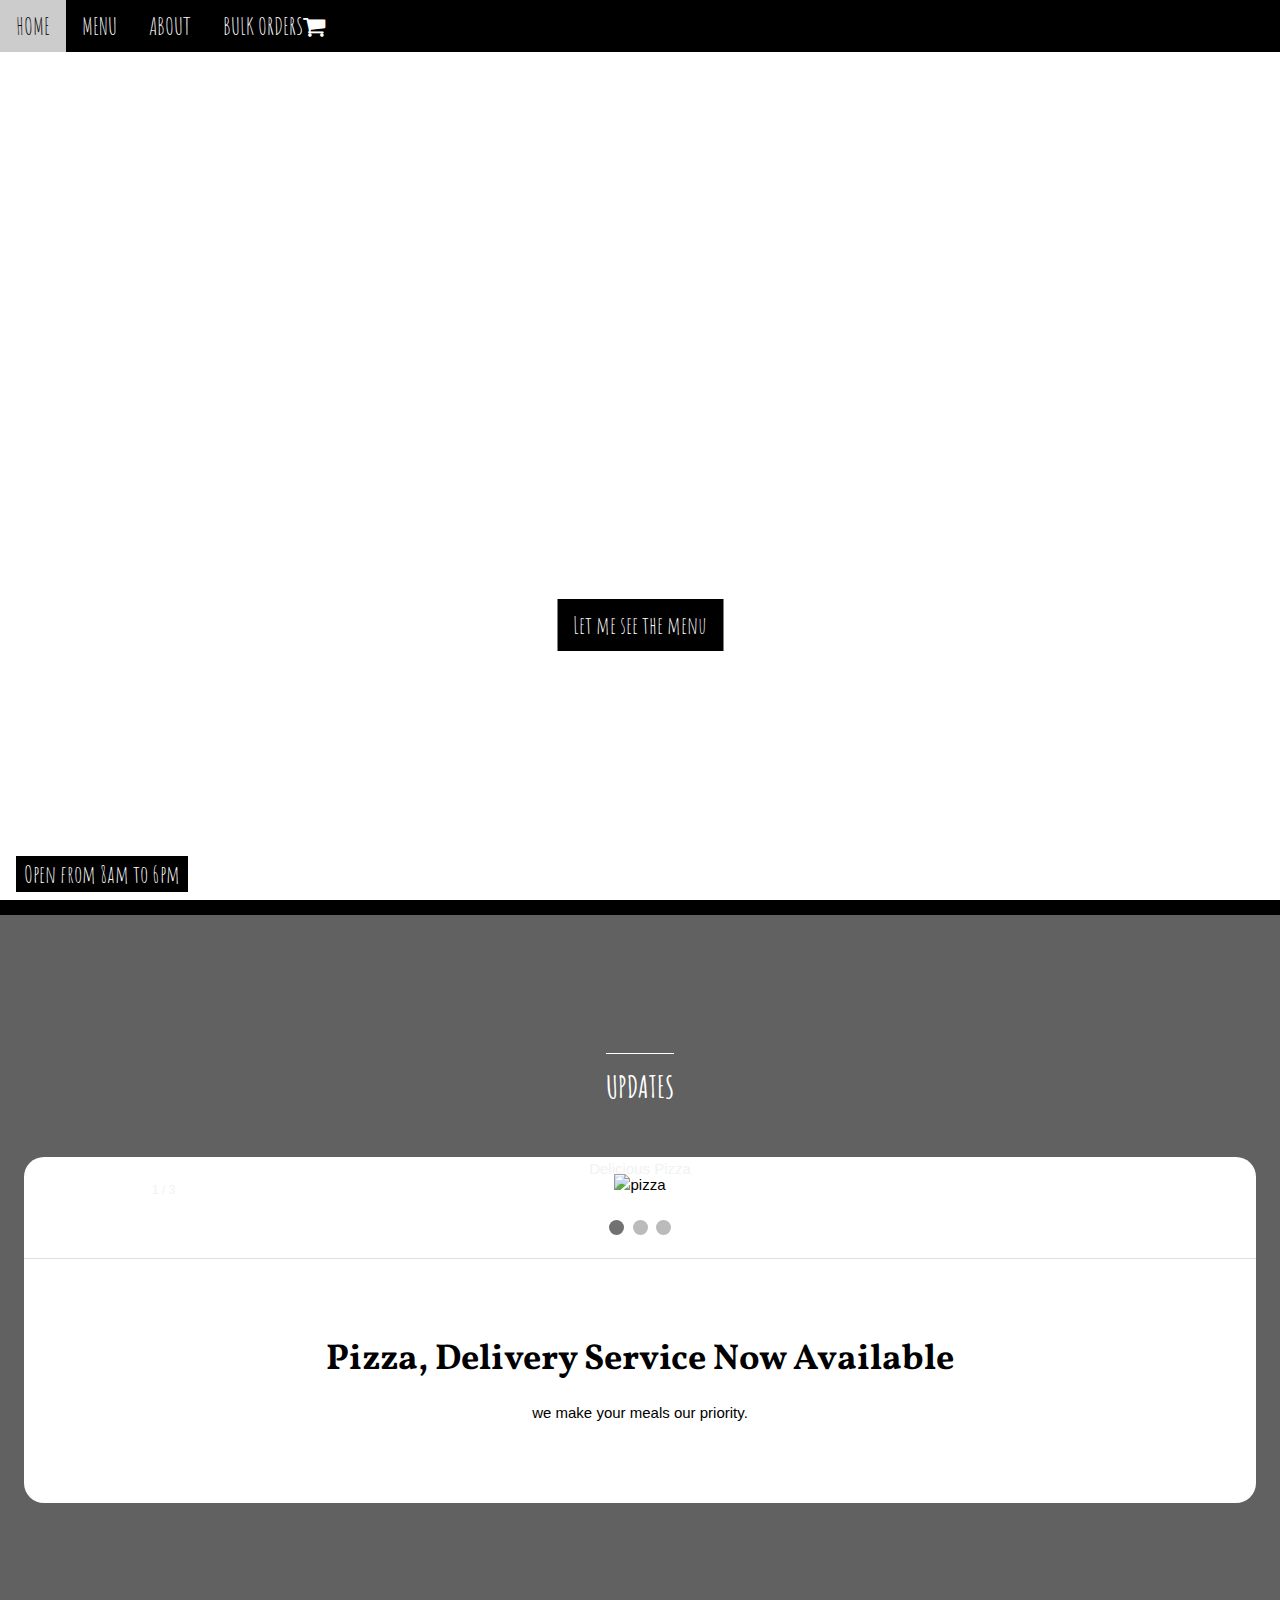
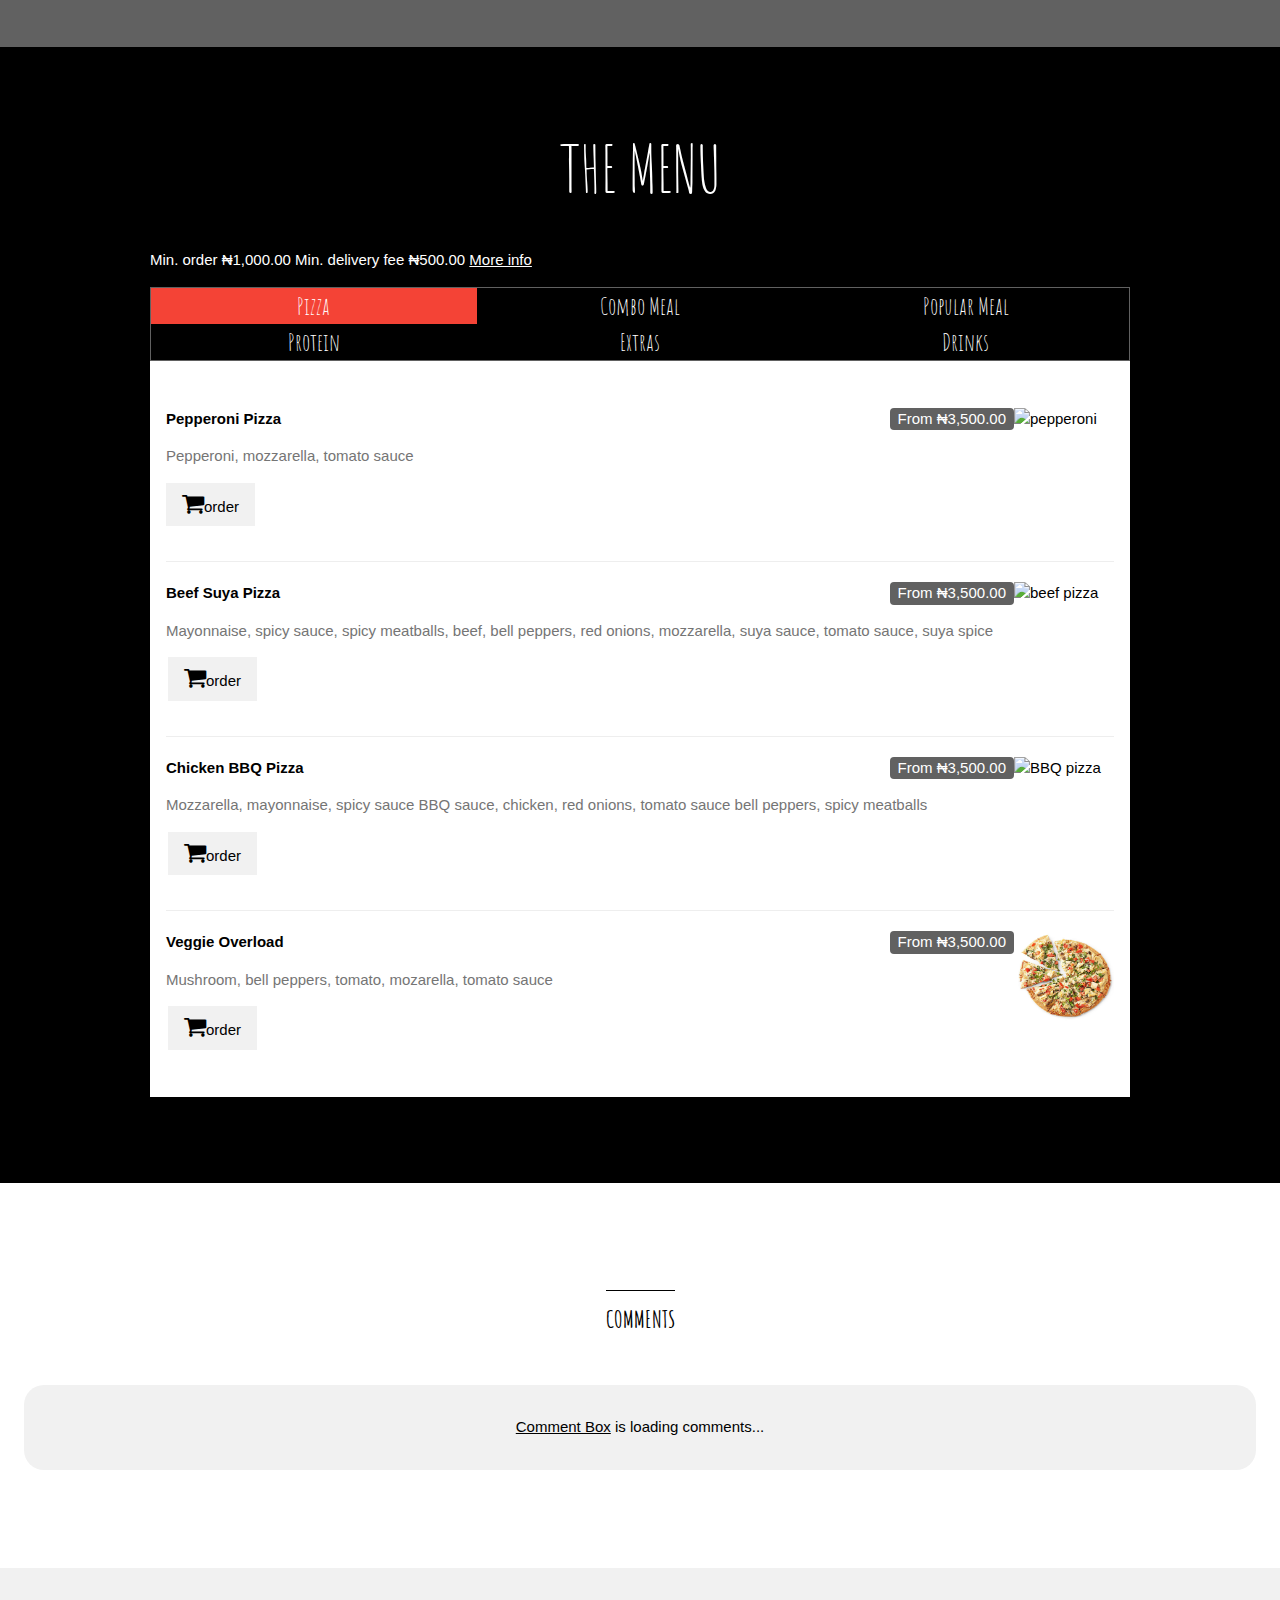
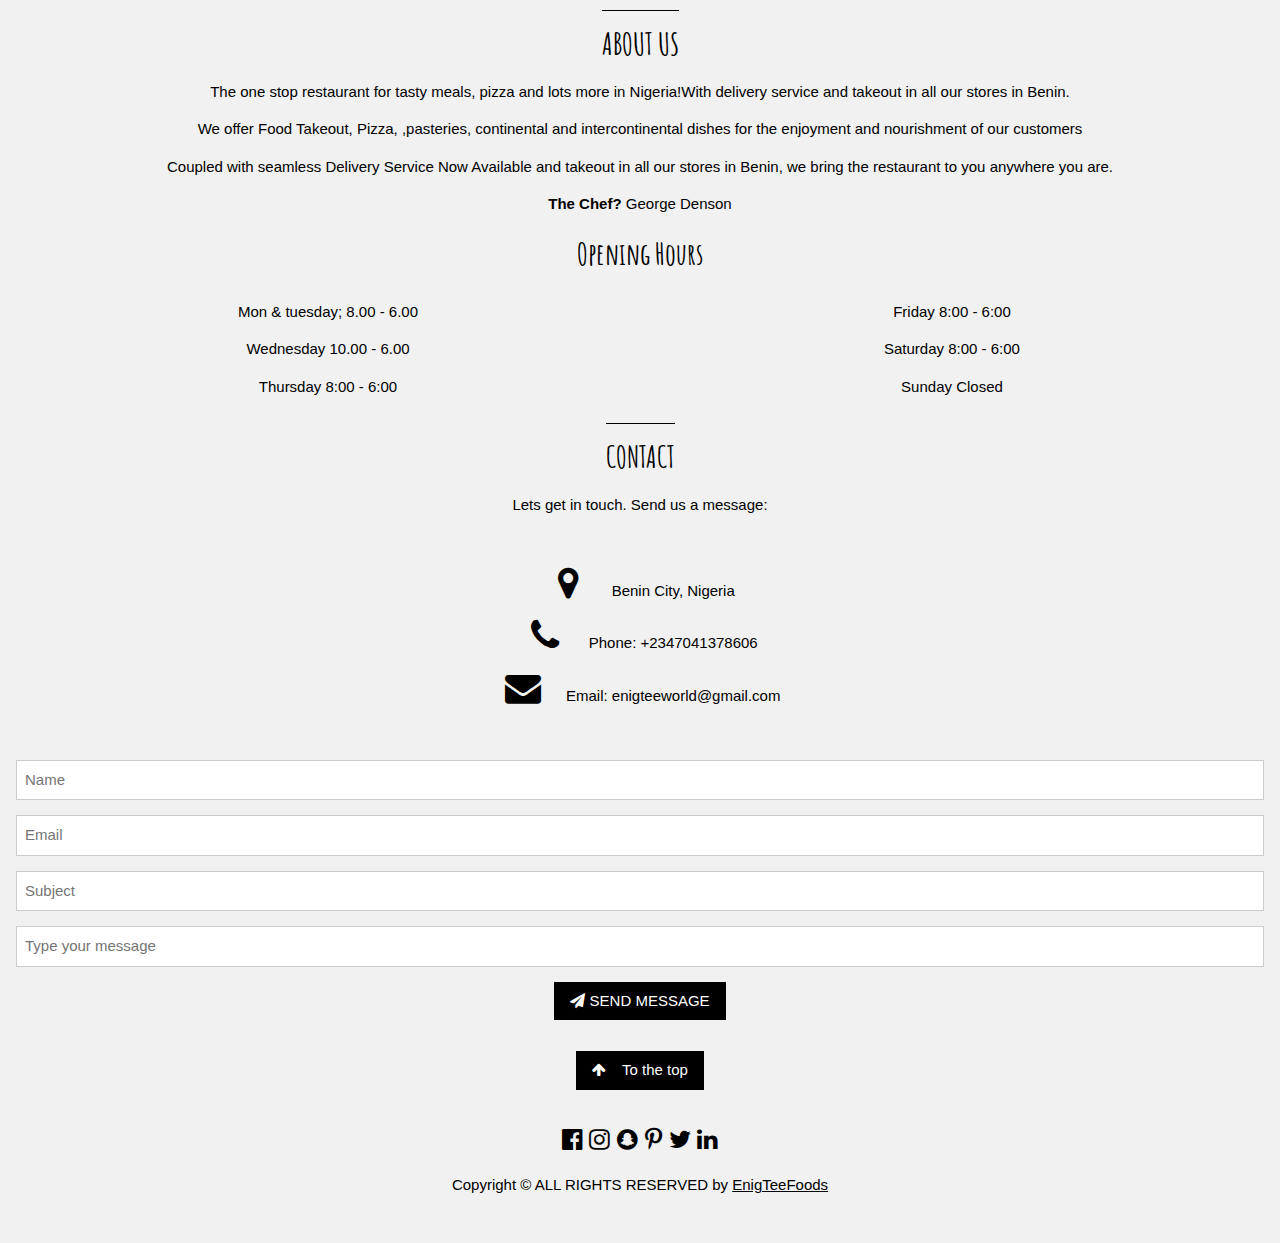
==== commit f3772806: "my first website" ====
--- a/index.html
+++ b/index.html
@@ -228,37 +228,12 @@
     <span class="w3-tag w3-xlarge">Open from 8am to 6pm</span>
   </div>
   <div class="w3-display-middle w3-center">
-    <img src="fflogo.png" alt="logo" style="width:100%; background-color:inherit;">
-
+    <span class="w3-text-white" style="font-size:50px">ENIGTEEFOODS<br>MEAL REDESIGNED</span> 
     <p><a href="#menu" class="w3-button w3-xlarge w3-black"   style="position:relative; top:100px;" >Let me see the menu</a></p>
     </div>
     </header>
     
-    <div class="w3-display">
-  <div id="cloud"> <span class="w3-tag w3-medium">Need help placing an order?<br>Call:07041378606 <i class="fa fa-phone" style="font-size:24px; color:green"></i></span></div>
-  <style>
-#cloud {
-  font-family: 'Vollkorn', serif;
-  content: '';
-  opacity: 1;
-  position: fixed;
-  top: 50px;
-  right: 10px;
-  color: black;
-  animation: float 3.5s infinite ease-in-out;
-}
-
-@keyframes float {
-    50% {
-        top: 60px;
-    }    
-    100% { 
-        top: 50px;
-    }
-}
-    
-    </style>
-    </div>
+  
  <div class="w3-container w3-black"><p><span></span></div>
 
 
@@ -272,19 +247,19 @@
 
 <div class="mySlides fade">
   <div class="numbertext">1 / 3</div>
-  <img src="pslide1.jpg" style="width:100%">
+  <img src="pslide1.jpg" style="width:100%" alt="pizza">
   <div class="text">Delicious Pizza</div>
 </div>
 
 <div class="mySlides fade">
   <div class="numbertext">2 / 3</div>
-  <img src="pslide2.jpg" style="width:100%">
+  <img src="pslide2.jpg" style="width:100%" alt="pizza">
   <div class="text">Oven Fresh Pizza</div>
 </div>
 
 <div class="mySlides fade">
   <div class="numbertext">3 / 3</div>
-  <img src="wedeli.jpg" style="width:100%">
+  <img src="wedeli.jpg" style="width:100%" alt="delivery service">
   <div class="text">We Deliver</div>
 </div>
 
@@ -300,7 +275,7 @@
 
 	  </li> 
     				 
-    				 <li class="w3-padding-64"> 	<h1><b>Pizza, Delivery Service Now Available</b></h1><p> we make your meals our priority.</p> </li> </ul> 
+    <li class="w3-padding-64"> 	<h1 style="font-family:Vollkorn, Serif;" ><b>Pizza, Delivery Service Now Available</b></h1><p> we make your meals our priority.</p> </li> </ul> 
     				</div>
     				
     				
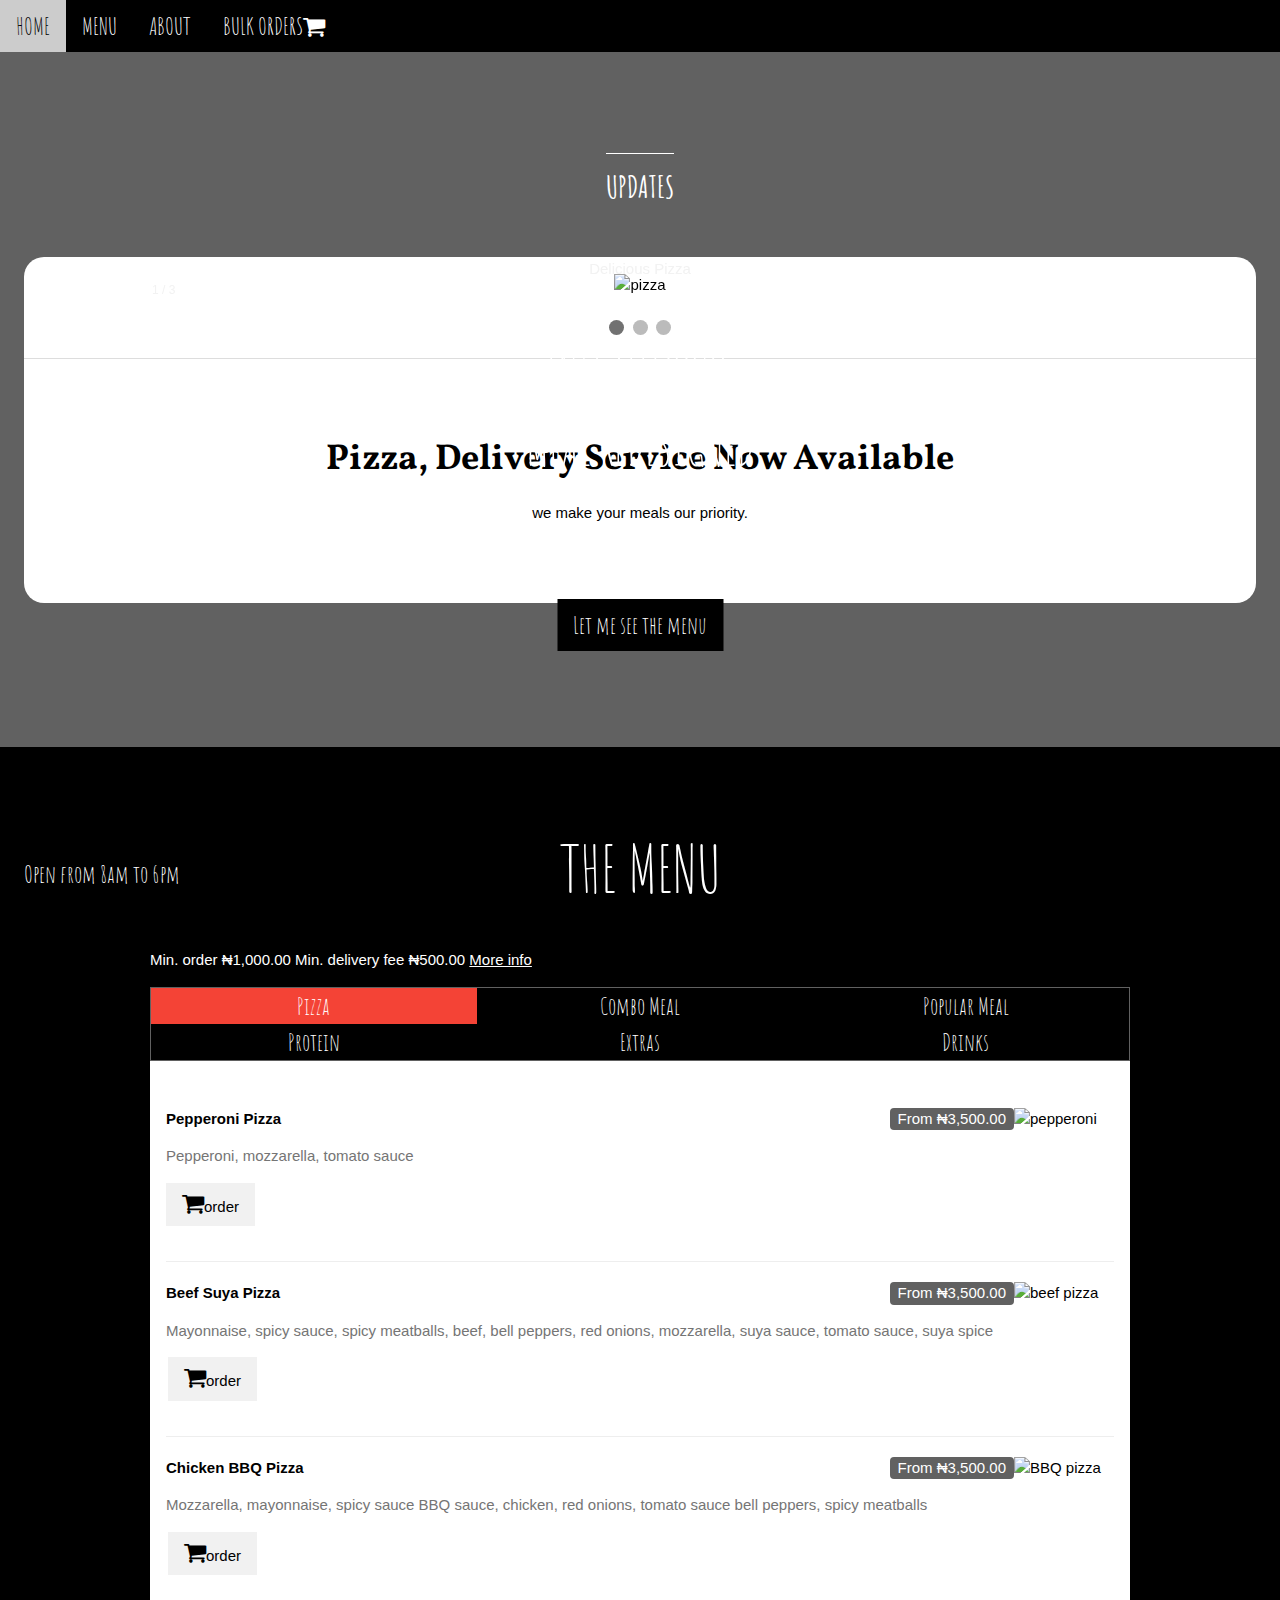
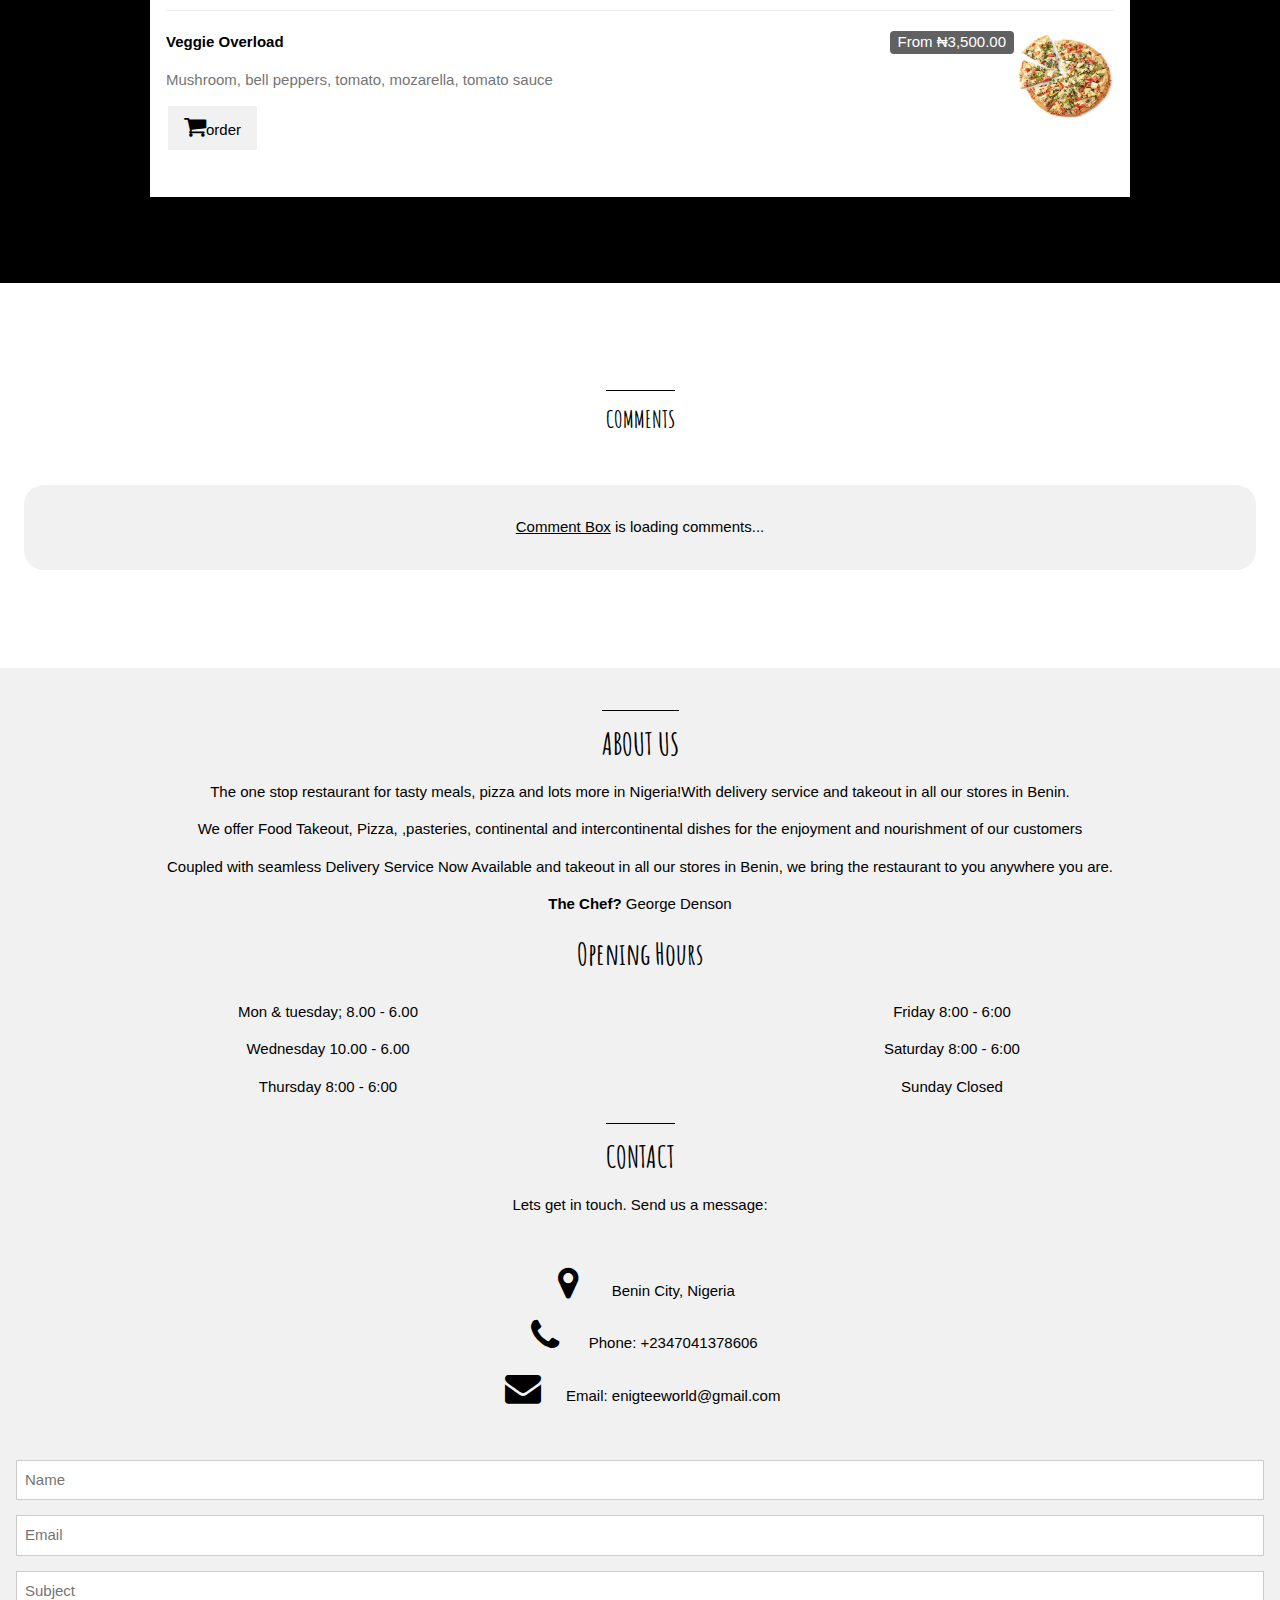
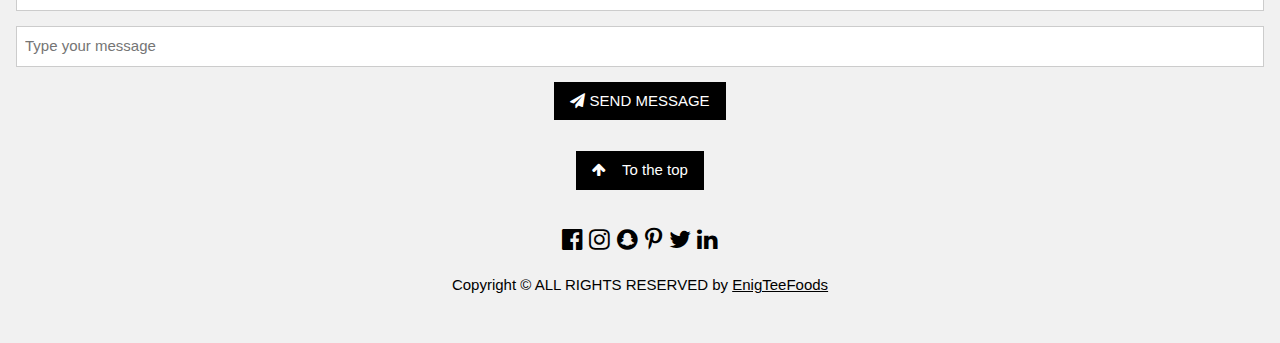
==== commit 8a58b82f: "my first website" ====
--- a/index.html
+++ b/index.html
@@ -98,13 +98,7 @@
 body, html {height: 100%}
 body,h2,h3,h4,h5,h6 {font-family: "Lato", sans-serif}
 .menu {display: none}
-.bgimg {
-  background-repeat: no-repeat;
-  background-size: cover;
-  background-image: url("slide3.jpg");
-  min-height: 100%;
-  
-}
+
 .nav {
 font-family: "Amatic Sc", sans-serif;
 }
@@ -200,6 +194,124 @@
   .text {font-size: 11px}
 }
 
+.cb-slideshow,
+.cb-slideshow:after { 
+    position: fixed;
+    width: 100%;
+    height: 100%;
+    top: 0px;
+    left: 0px;
+    z-index: 0; 
+}
+.cb-slideshow:after { 
+    content: '';
+    background: transparent url(../images/pattern.png) repeat top left; 
+}
+.cb-slideshow li span { 
+    width: 100%;
+    min-height: 100%;
+    position: absolute;
+    top: -14px;
+    left: 0px;
+    color: transparent;
+    background-size: cover;
+    background-position:
+    background-repeat: none;
+    opacity: 0;
+    z-index: 0;
+    animation: imageAnimation 36s linear infinite 0s; 
+}
+.cb-slideshow li div { 
+    z-index: 1000;
+    position: absolute;
+    bottom: 130px;
+    left: 0px;
+    width: 100%;
+    text-align: center;
+    opacity: 0;
+    color: #fff;
+    animation: titleAnimation 36s linear infinite 0s; 
+}
+.cb-slideshow li div p { 
+    font-family: 'Vollkorn', serif;
+    font-size: 30px;
+    padding:
+    line-height: 
+}
+.cb-slideshow li:nth-child(1) span { 
+    background-image: url(slide3.jpg) 
+}
+.cb-slideshow li:nth-child(2) span { 
+    background-image: url(yyfood.jpg);
+    animation-delay: 6s; 
+}
+.cb-slideshow li:nth-child(3) span { 
+    background-image: url(use3.jpg);
+    animation-delay: 12s; 
+}
+.cb-slideshow li:nth-child(4) span { 
+    background-image: url(burgb.jpg);
+    animation-delay: 18s; 
+}
+.cb-slideshow li:nth-child(5) span { 
+    background-image: url(use5.jpg);
+    animation-delay: 24s; 
+}
+.cb-slideshow li:nth-child(6) span { 
+    background-image: url(yfood.jpg);
+    animation-delay: 30s; 
+}
+.cb-slideshow li:nth-child(2) div { 
+    animation-delay: 6s; 
+}
+.cb-slideshow li:nth-child(3) div { 
+    animation-delay: 12s; 
+}
+.cb-slideshow li:nth-child(4) div { 
+    animation-delay: 18s; 
+}
+.cb-slideshow li:nth-child(5) div { 
+    animation-delay: 24s; 
+}
+.cb-slideshow li:nth-child(6) div { 
+    animation-delay: 30s; 
+}
+@keyframes imageAnimation { 
+    0% { opacity: 0; animation-timing-function: ease-in; }
+    8% { opacity: 1; animation-timing-function: ease-out; }
+    17% { opacity: 1 }
+    25% { opacity: 0 }
+    100% { opacity: 0 }
+}
+@keyframes titleAnimation { 
+    0% { opacity: 0 }
+    8% { opacity: 1 }
+    17% { opacity: 1 }
+    19% { opacity: 0 }
+    100% { opacity: 0 }
+}
+.no-cssanimations .cb-slideshow li span{
+	opacity: 1;
+}
+@media screen and (max-width: 1140px) { 
+    .cb-slideshow li div h3 { font-size: 140px }
+}
+@media screen and (max-width: 600px) { 
+    .cb-slideshow li div h3 { font-size: 80px }
+}
+
+
+ul.no-bullets {
+  list-style-type: none;
+  margin: 0;
+  padding: 0;
+}
+
+
+
+
+
+
 
 </style>
 <body>
@@ -222,16 +334,57 @@
   
 <!-- Header with image -->
 
-
-<header class="bgimg w3-display-container" id="home"  style="font-family:Amatic SC, sans-serif"  >
-  <div class="w3-display-bottomleft w3-padding">
+<ul class="cb-slideshow  no-bullets" id="home"  style="font-family:Amatic SC, sans-serif">
+	<li>
+		<span>Image 01</span>
+		<div>
+			<p>Welcome to enigteefoods</p>
+		</div>
+	</li>
+	<li>
+      <span>image 02</span>
+      <div>
+        <p>Quality food</p>
+      </div>
+      </li>
+	<li>
+      <span>image 03</span>
+      <div>
+        <p>Feed your hunger</p>
+      </div>    
+	</li>
+	<li>
+    <span>image 04</span>
+    <div>
+      <p>Delivery service</p>
+    </div>
+  </li>
+  <li>
+    <span>image 05</span>
+    <div>
+      <p>Robust menu</p>
+    </div>
+  </li>
+  <li>
+    <span>image 6</span>
+    <div>
+      <p>Fresh pizza<p>
+    </div>
+  </li>
+
+<div class="w3-display-bottomleft w3-padding">
     <span class="w3-tag w3-xlarge">Open from 8am to 6pm</span>
   </div>
   <div class="w3-display-middle w3-center">
     <span class="w3-text-white" style="font-size:50px">ENIGTEEFOODS<br>MEAL REDESIGNED</span> 
     <p><a href="#menu" class="w3-button w3-xlarge w3-black"   style="position:relative; top:100px;" >Let me see the menu</a></p>
     </div>
-    </header>
+
+  
+</ul>
+
+ 
+   
     
   
  <div class="w3-container w3-black"><p><span></span></div>
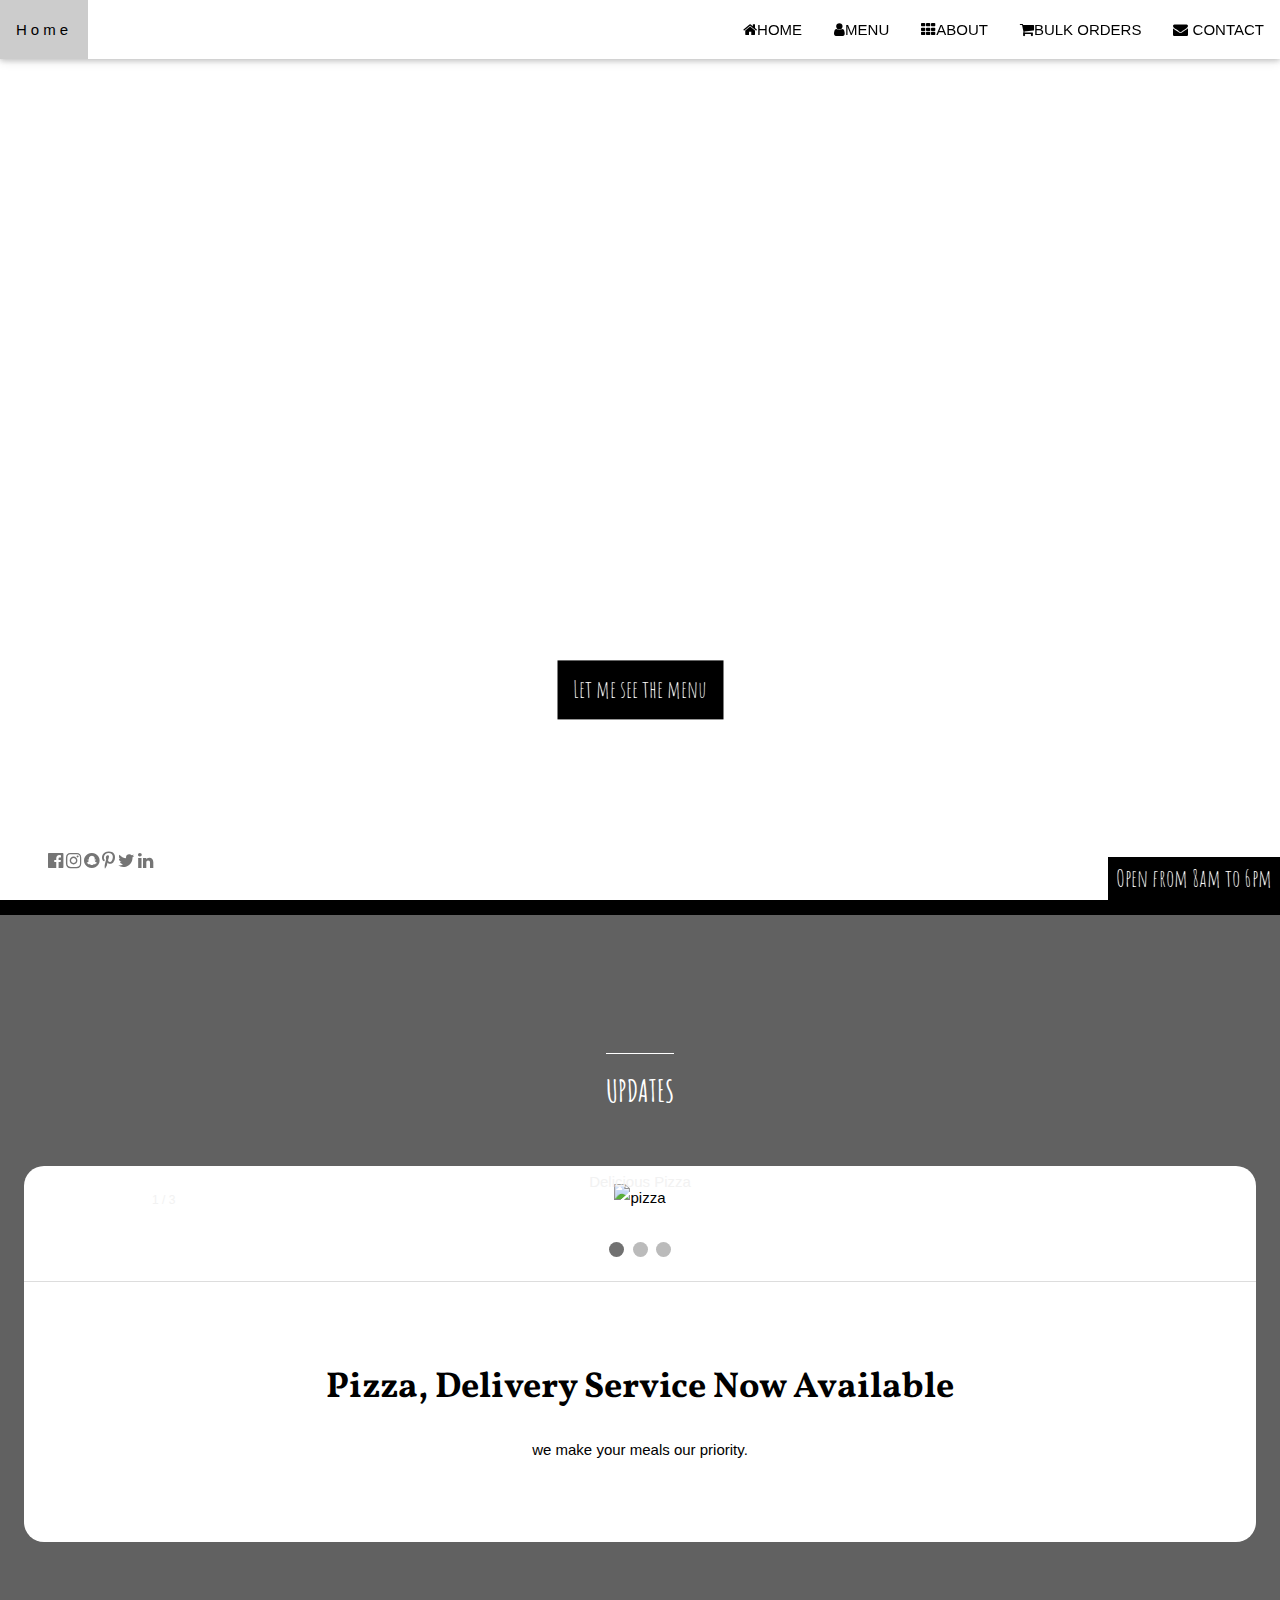
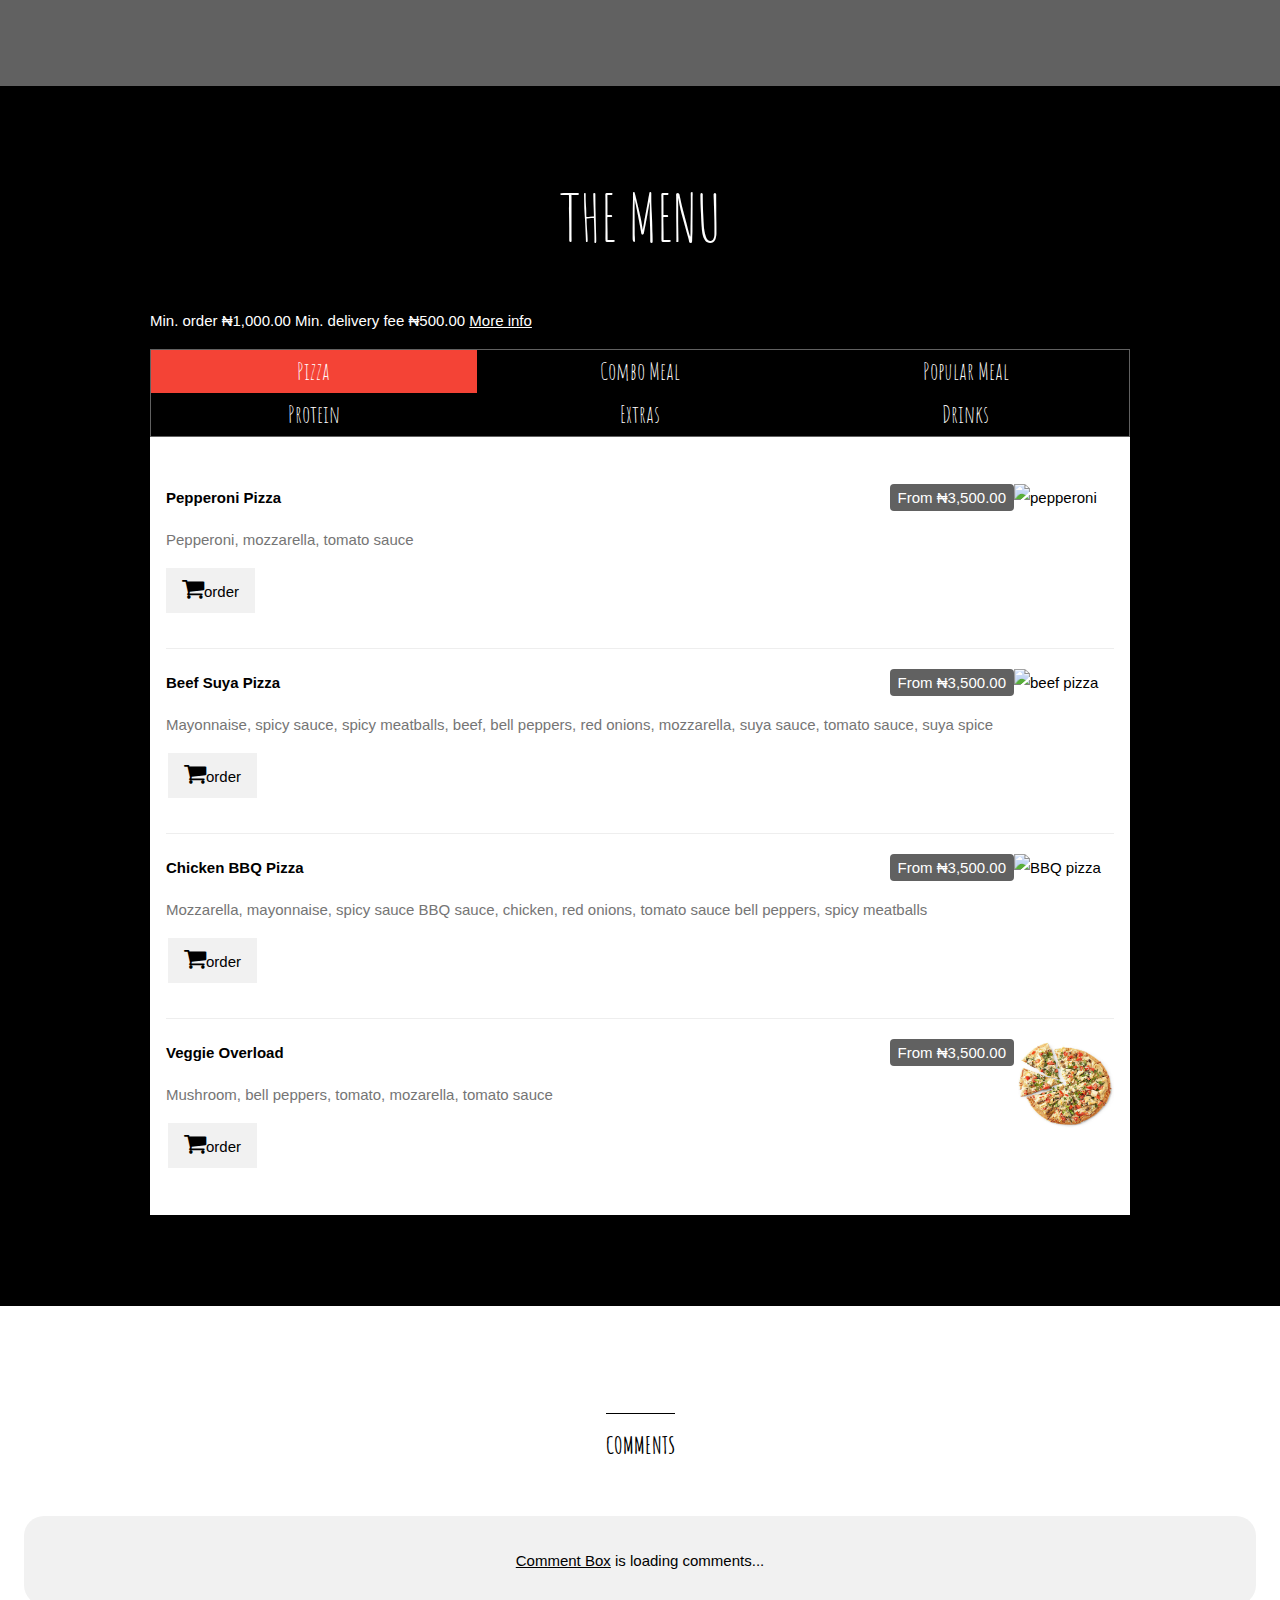
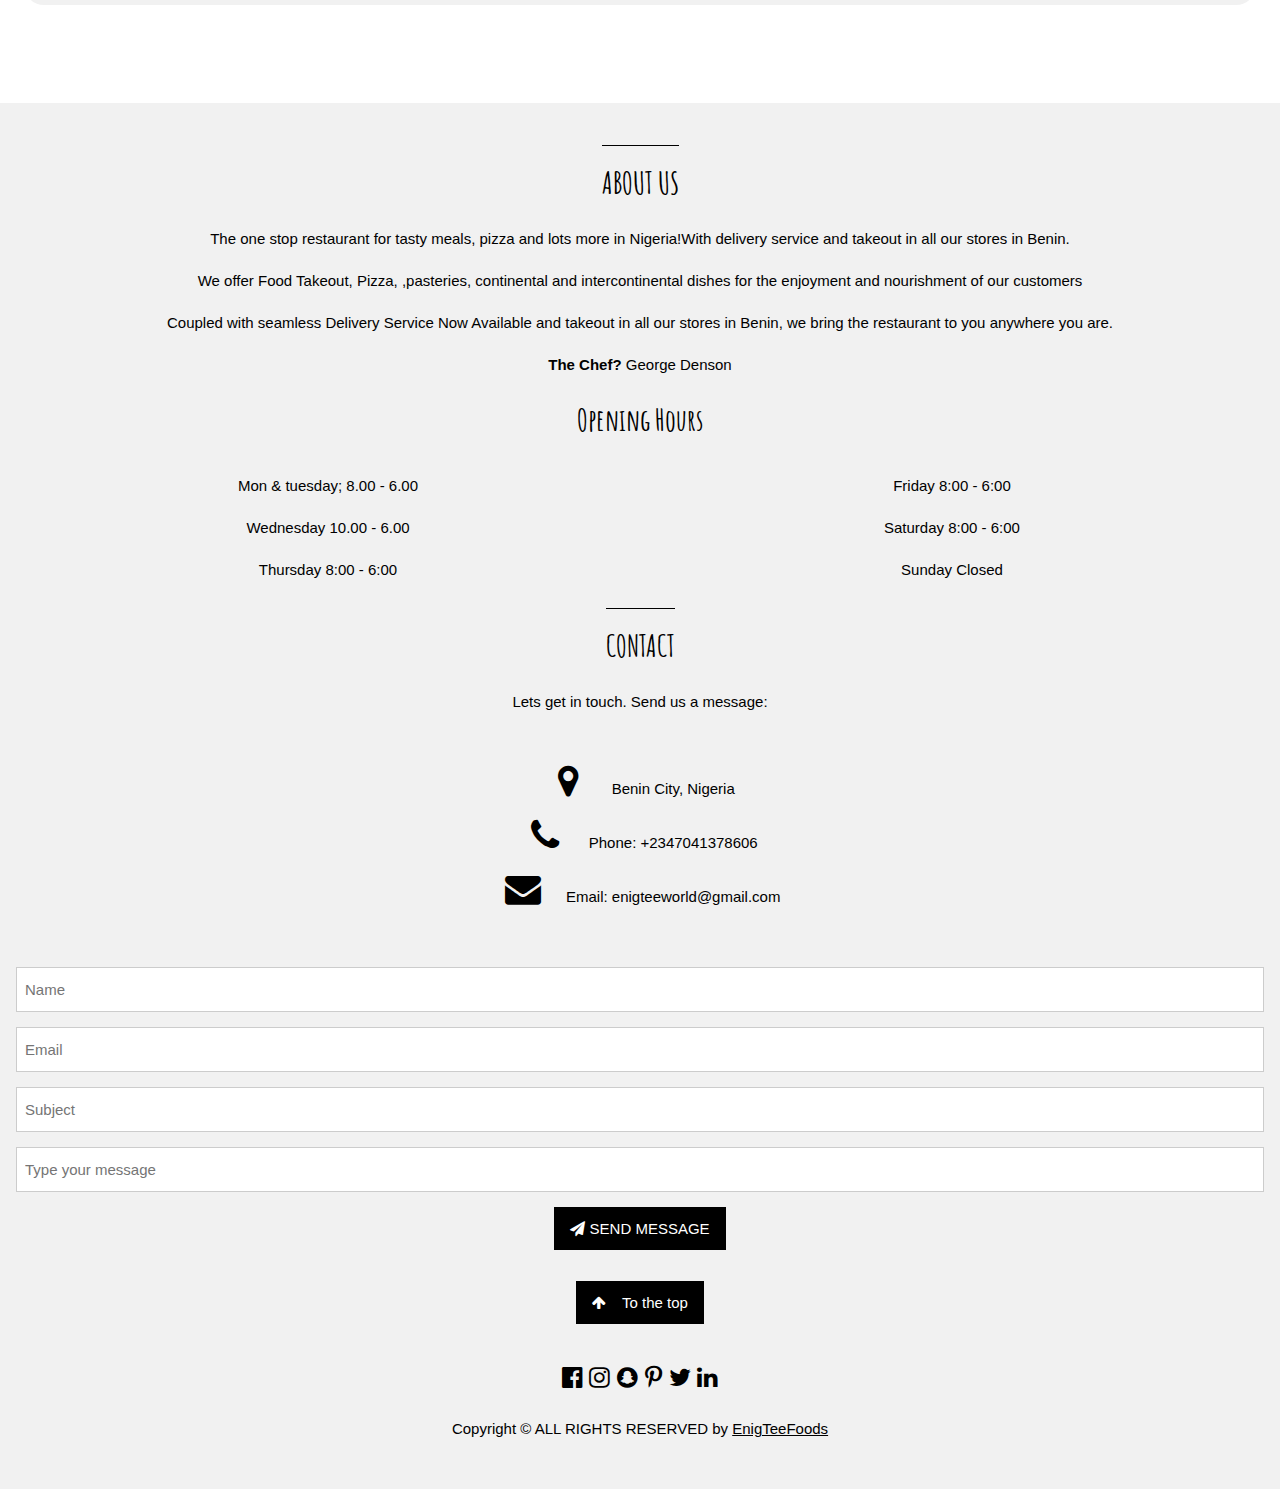
==== commit c2b06f30: "my first website" ====
--- a/index.html
+++ b/index.html
@@ -95,12 +95,24 @@
     </script>
  
 <style>
-body, html {height: 100%}
+body, html {
+  height: 100%;
+  line-height: 1.8;
 body,h2,h3,h4,h5,h6 {font-family: "Lato", sans-serif}
 .menu {display: none}
-
+/* Full height image header */
+.bgimg-1 {
+  background-position: center;
+  background-size: cover;
+  background-image: url("slide3.jpg");
+  min-height: 100%;
+}
 .nav {
 font-family: "Amatic Sc", sans-serif;
+}
+
+.w3-bar .w3-button {
+  padding: 16px;
 }
 
 #myBtn {
@@ -194,197 +206,71 @@
   .text {font-size: 11px}
 }
 
-.cb-slideshow,
-.cb-slideshow:after { 
-    position: fixed;
-    width: 100%;
-    height: 100%;
-    top: 0px;
-    left: 0px;
-    z-index: 0; 
-}
-.cb-slideshow:after { 
-    content: '';
-    background: transparent url(../images/pattern.png) repeat top left; 
-}
-.cb-slideshow li span { 
-    width: 100%;
-    min-height: 100%;
-    position: absolute;
-    top: -14px;
-    left: 0px;
-    color: transparent;
-    background-size: cover;
-    background-position:
-    background-repeat: none;
-    opacity: 0;
-    z-index: 0;
-    animation: imageAnimation 36s linear infinite 0s; 
-}
-.cb-slideshow li div { 
-    z-index: 1000;
-    position: absolute;
-    bottom: 130px;
-    left: 0px;
-    width: 100%;
-    text-align: center;
-    opacity: 0;
-    color: #fff;
-    animation: titleAnimation 36s linear infinite 0s; 
-}
-.cb-slideshow li div p { 
-    font-family: 'Vollkorn', serif;
-    font-size: 30px;
-    padding:
-    line-height: 
-}
-.cb-slideshow li:nth-child(1) span { 
-    background-image: url(slide3.jpg) 
-}
-.cb-slideshow li:nth-child(2) span { 
-    background-image: url(yyfood.jpg);
-    animation-delay: 6s; 
-}
-.cb-slideshow li:nth-child(3) span { 
-    background-image: url(use3.jpg);
-    animation-delay: 12s; 
-}
-.cb-slideshow li:nth-child(4) span { 
-    background-image: url(burgb.jpg);
-    animation-delay: 18s; 
-}
-.cb-slideshow li:nth-child(5) span { 
-    background-image: url(use5.jpg);
-    animation-delay: 24s; 
-}
-.cb-slideshow li:nth-child(6) span { 
-    background-image: url(yfood.jpg);
-    animation-delay: 30s; 
-}
-.cb-slideshow li:nth-child(2) div { 
-    animation-delay: 6s; 
-}
-.cb-slideshow li:nth-child(3) div { 
-    animation-delay: 12s; 
-}
-.cb-slideshow li:nth-child(4) div { 
-    animation-delay: 18s; 
-}
-.cb-slideshow li:nth-child(5) div { 
-    animation-delay: 24s; 
-}
-.cb-slideshow li:nth-child(6) div { 
-    animation-delay: 30s; 
-}
-@keyframes imageAnimation { 
-    0% { opacity: 0; animation-timing-function: ease-in; }
-    8% { opacity: 1; animation-timing-function: ease-out; }
-    17% { opacity: 1 }
-    25% { opacity: 0 }
-    100% { opacity: 0 }
-}
-@keyframes titleAnimation { 
-    0% { opacity: 0 }
-    8% { opacity: 1 }
-    17% { opacity: 1 }
-    19% { opacity: 0 }
-    100% { opacity: 0 }
-}
-.no-cssanimations .cb-slideshow li span{
-	opacity: 1;
-}
-@media screen and (max-width: 1140px) { 
-    .cb-slideshow li div h3 { font-size: 140px }
-}
-@media screen and (max-width: 600px) { 
-    .cb-slideshow li div h3 { font-size: 80px }
-}
-
-
-ul.no-bullets {
-  list-style-type: none;
-  margin: 0;
-  padding: 0;
-}
-
-
-
-
-
-
 
 </style>
 <body>
 <button onclick="topFunction()" id="myBtn" title="Go to top"><i class="fa fa-arrow-up" style="color:white"></i></button>
 		
 
+
+
+
+
+	<!-- Navbar (sit on top) -->
+<div class="w3-top">
+  <div class="w3-bar w3-white w3-card" id="myNavbar">
+    <a href="#home" class="w3-bar-item w3-button w3-wide">Home</a>
+    <!-- Right-sided navbar links -->
+    <div class="w3-right w3-hide-small">
+      <a href="https://enigteeworld.github.io/services.html" class="w3-bar-item w3-button"><i class="fa fa-home"></i>HOME</a>
+      <a href="#team" class="w3-bar-item w3-button"><i class="fa fa-user"></i>MENU</a>
+      <a href="#work" class="w3-bar-item w3-button"><i class="fa fa-th"></i>ABOUT</a>
+      <a href="#pricing" class="w3-bar-item w3-button"><i class="fa fa-shopping-cart"></i>BULK ORDERS</a>
+      <a href="#contact" class="w3-bar-item w3-button"><i class="fa fa-envelope"></i> CONTACT</a>
+    </div>
+    <!-- Hide right-floated links on small screens and replace them with a menu icon -->
+
+    <a href="javascript:void(0)" class="w3-bar-item w3-button w3-right w3-hide-large w3-hide-medium" onclick="w3_open()">
+      <i class="fa fa-bars"></i>
+    </a>
+  </div>
+</div>
+<!-- Sidebar on small screens when clicking the menu icon -->
+<nav class="w3-sidebar w3-bar-block w3-black w3-card w3-animate-left w3-hide-medium w3-hide-large" style="display:none" id="mySidebar">
+  <a href="javascript:void(0)" onclick="w3_close()" class="w3-bar-item w3-button w3-large w3-padding-16"><i class="fa fa-close"></i></a>
+  <a href="https://enigteeworld.github.io/services.html" onclick="w3_close()" class="w3-bar-item w3-button">HOME</a>
+  <a href="#about" onclick="w3_close()" class="w3-bar-item w3-button">MENU</a>
+  <a href="#team" onclick="w3_close()"
+  class="w3-bar-item w3-button">ABOUT</a>
+  <a href="#work" onclick="w3_close()" class="w3-bar-item w3-button">BULK ORDERS</a>
+  <a href="#pricing" onclick="w3_close()" class="w3-bar-item w3-button">GALLERY</a>
+  <a href="#contact" onclick="w3_close()" class="w3-bar-item w3-button">CONTACT</a>
+</nav>
+<!-- Header with full-height image -->
+<header class="bgimg-1 w3-display-container w3-grayscale-min" id="home"    style="font-family:Amatic SC, sans-serif">
+
+<div class="w3-display-bottomright">
+<span class="w3-tag w3-xlarge">Open from 8am to 6pm</span>
+</div>
+<div class="w3-display-middle w3-center">
+<span class="w3-text-white" style="font-size:50px">ENIGTEEFOODS<br>MEAL REDESIGNED</span>
+<p><a href="#menu" class="w3-button w3-xlarge w3-black" style="position:relative; top:150px;  w3-animate-left">Let me see the menu</a></p>
+</div>
   
-<!-- Navbar (sit on top) -->
-<div class="nav">
-<div class="w3-top">
-  <div class="w3-bar w3-xlarge w3-black w3-opacity w3-hover-opacity-off" id="myNavbar">
-  <a href="#home" class="w3-bar-item w3-button">HOME</a>
-<a href="#menu" class="w3-bar-item w3-button">MENU</a>
-<a href="#about" class="w3-bar-item w3-button">ABOUT</a>
-<a href="https://paystack.com/pay/enigteefoods" class="w3-bar-item w3-button">BULK ORDERS<i class="fa fa-shopping-cart"></i></a>
-
+  
+  <div class="w3-display-bottomleft w3-text-grey w3-large" style="padding:24px 48px">
+    <i class="fa fa-facebook-official w3-hover-opacity"></i>
+    <i class="fa fa-instagram w3-hover-opacity"></i>
+    <i class="fa fa-snapchat w3-hover-opacity"></i>
+    <i class="fa fa-pinterest-p w3-hover-opacity"></i>
+    <i class="fa fa-twitter w3-hover-opacity"></i>
+    <i class="fa fa-linkedin w3-hover-opacity"></i>
   </div>
-</div>
-</div>
-  
-<!-- Header with image -->
-
-<ul class="cb-slideshow  no-bullets" id="home"  style="font-family:Amatic SC, sans-serif">
-	<li>
-		<span>Image 01</span>
-		<div>
-			<p>Welcome to enigteefoods</p>
-		</div>
-	</li>
-	<li>
-      <span>image 02</span>
-      <div>
-        <p>Quality food</p>
-      </div>
-      </li>
-	<li>
-      <span>image 03</span>
-      <div>
-        <p>Feed your hunger</p>
-      </div>    
-	</li>
-	<li>
-    <span>image 04</span>
-    <div>
-      <p>Delivery service</p>
-    </div>
-  </li>
-  <li>
-    <span>image 05</span>
-    <div>
-      <p>Robust menu</p>
-    </div>
-  </li>
-  <li>
-    <span>image 6</span>
-    <div>
-      <p>Fresh pizza<p>
-    </div>
-  </li>
-
-<div class="w3-display-bottomleft w3-padding">
-    <span class="w3-tag w3-xlarge">Open from 8am to 6pm</span>
-  </div>
-  <div class="w3-display-middle w3-center">
-    <span class="w3-text-white" style="font-size:50px">ENIGTEEFOODS<br>MEAL REDESIGNED</span> 
-    <p><a href="#menu" class="w3-button w3-xlarge w3-black"   style="position:relative; top:100px;" >Let me see the menu</a></p>
-    </div>
-
-  
-</ul>
-
- 
-   
+  </header>
+
+
+
+
     
   
  <div class="w3-container w3-black"><p><span></span></div>
@@ -798,6 +684,27 @@
 }
 </script>
 
+<script>
+// Toggle between showing and hiding the sidebar when clicking the menu icon
+var mySidebar = 
+document.getElementById("mySidebar");
+
+function w3_open() {
+  if (mySidebar.style.display === 'block') {
+    mySidebar.style.display = 'none';
+  } else {
+    mySidebar.style.display = 'block';
+  }
+}
+
+// Close the sidebar with the close button
+function w3_close() {
+    mySidebar.style.display = "none";
+}
+				
+</script>
+
+
 
 
 <!-- End Content -->
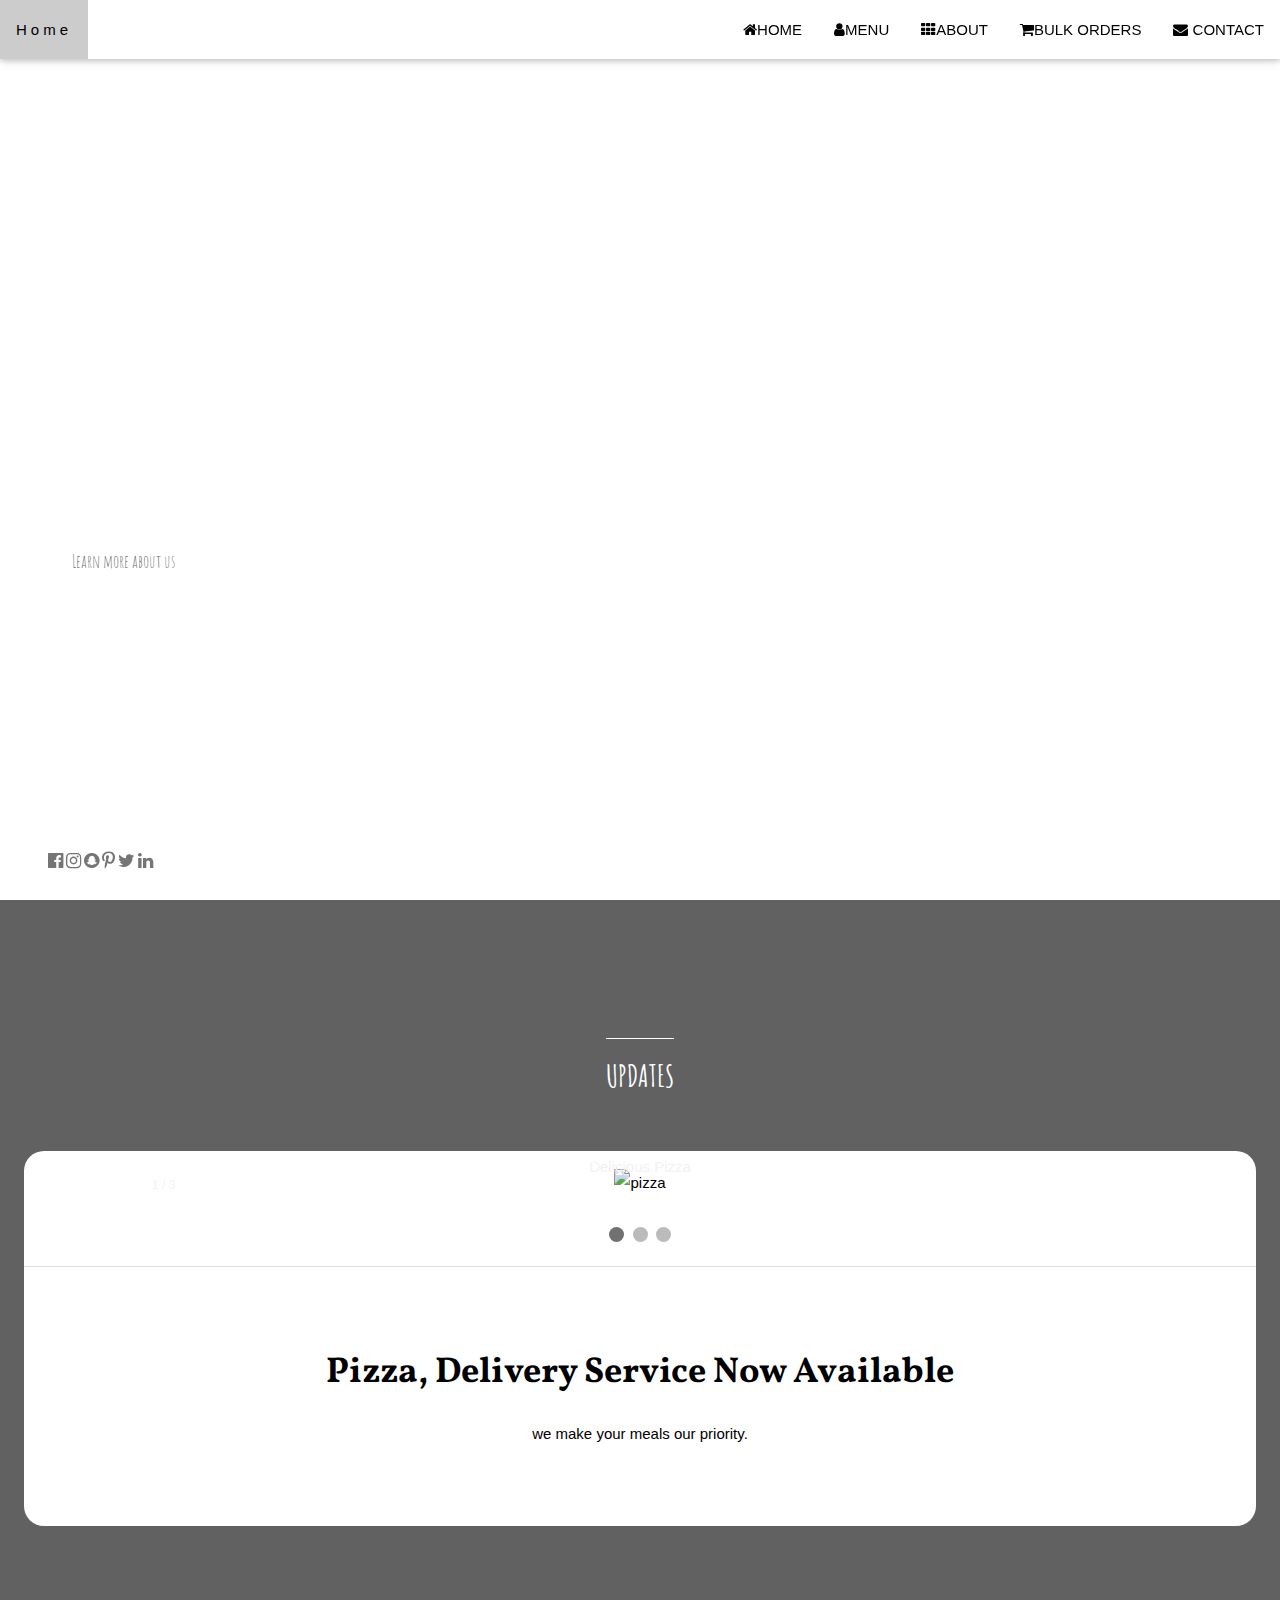
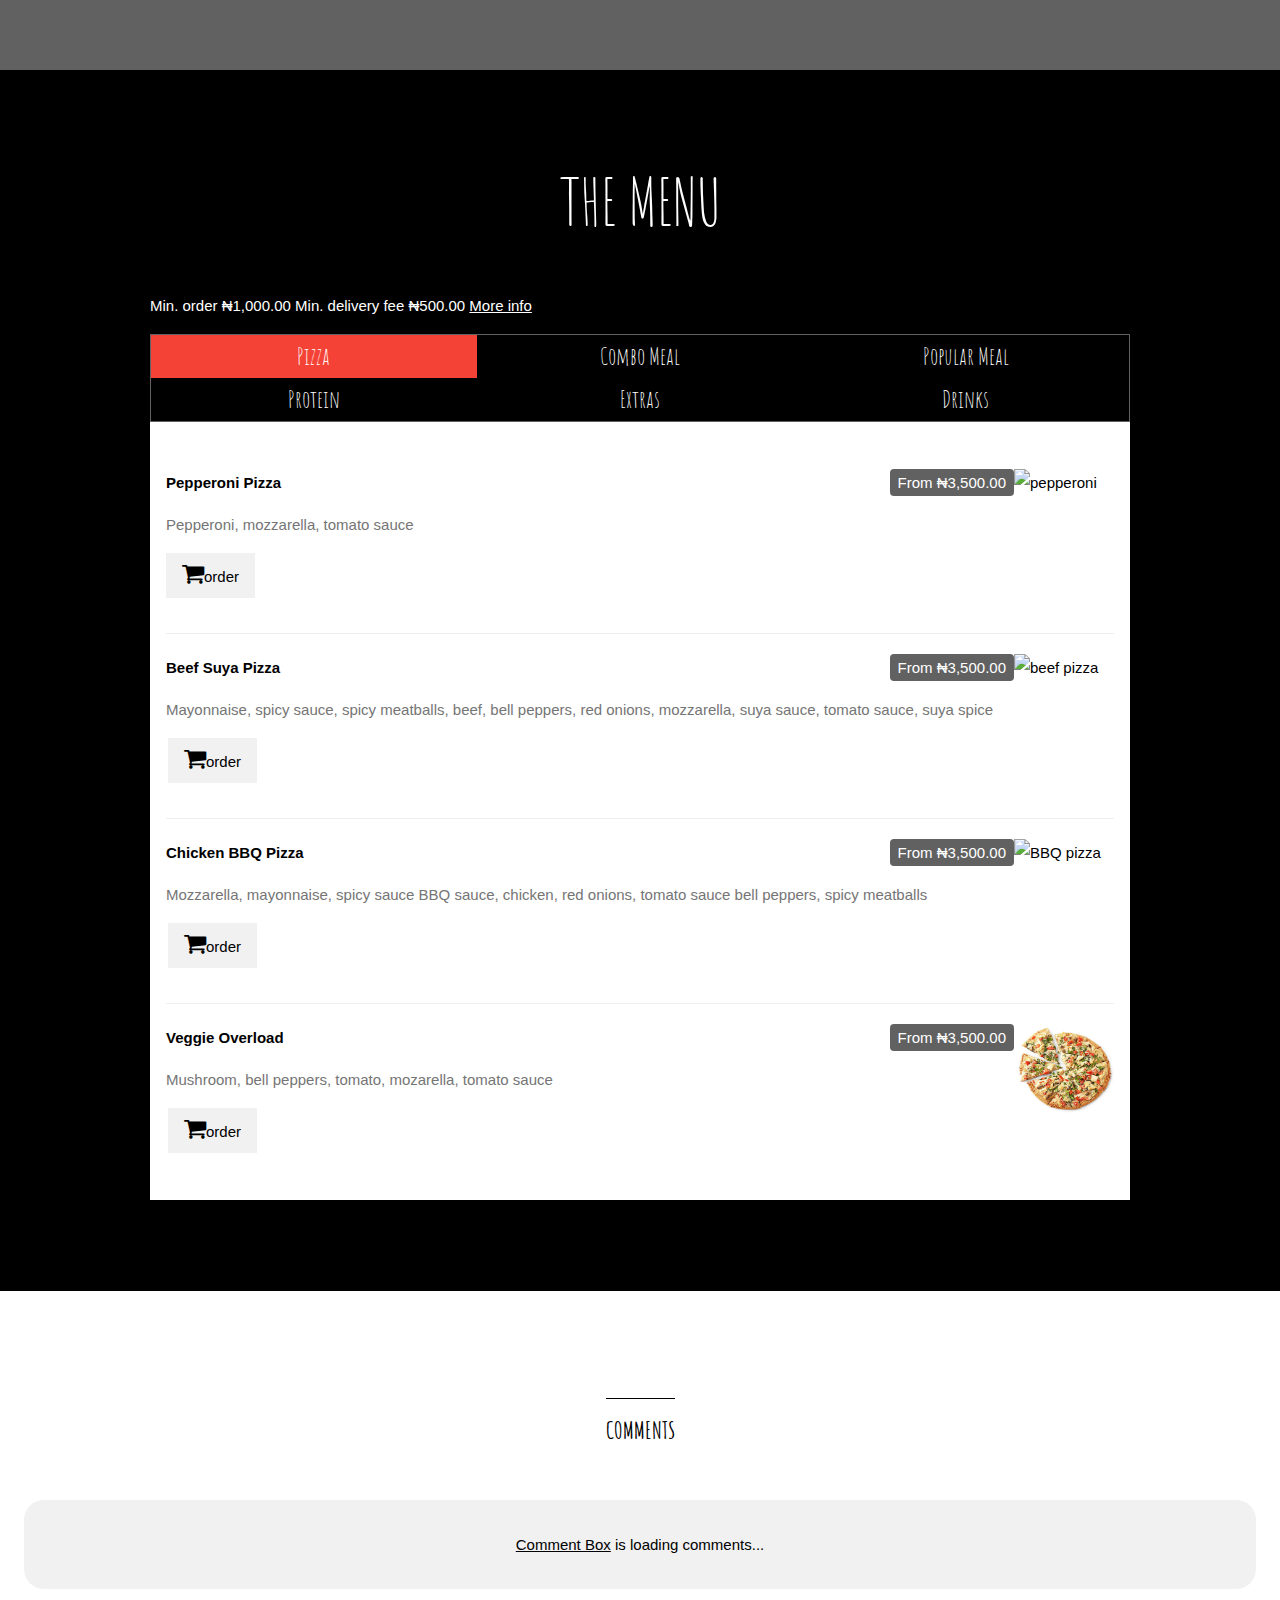
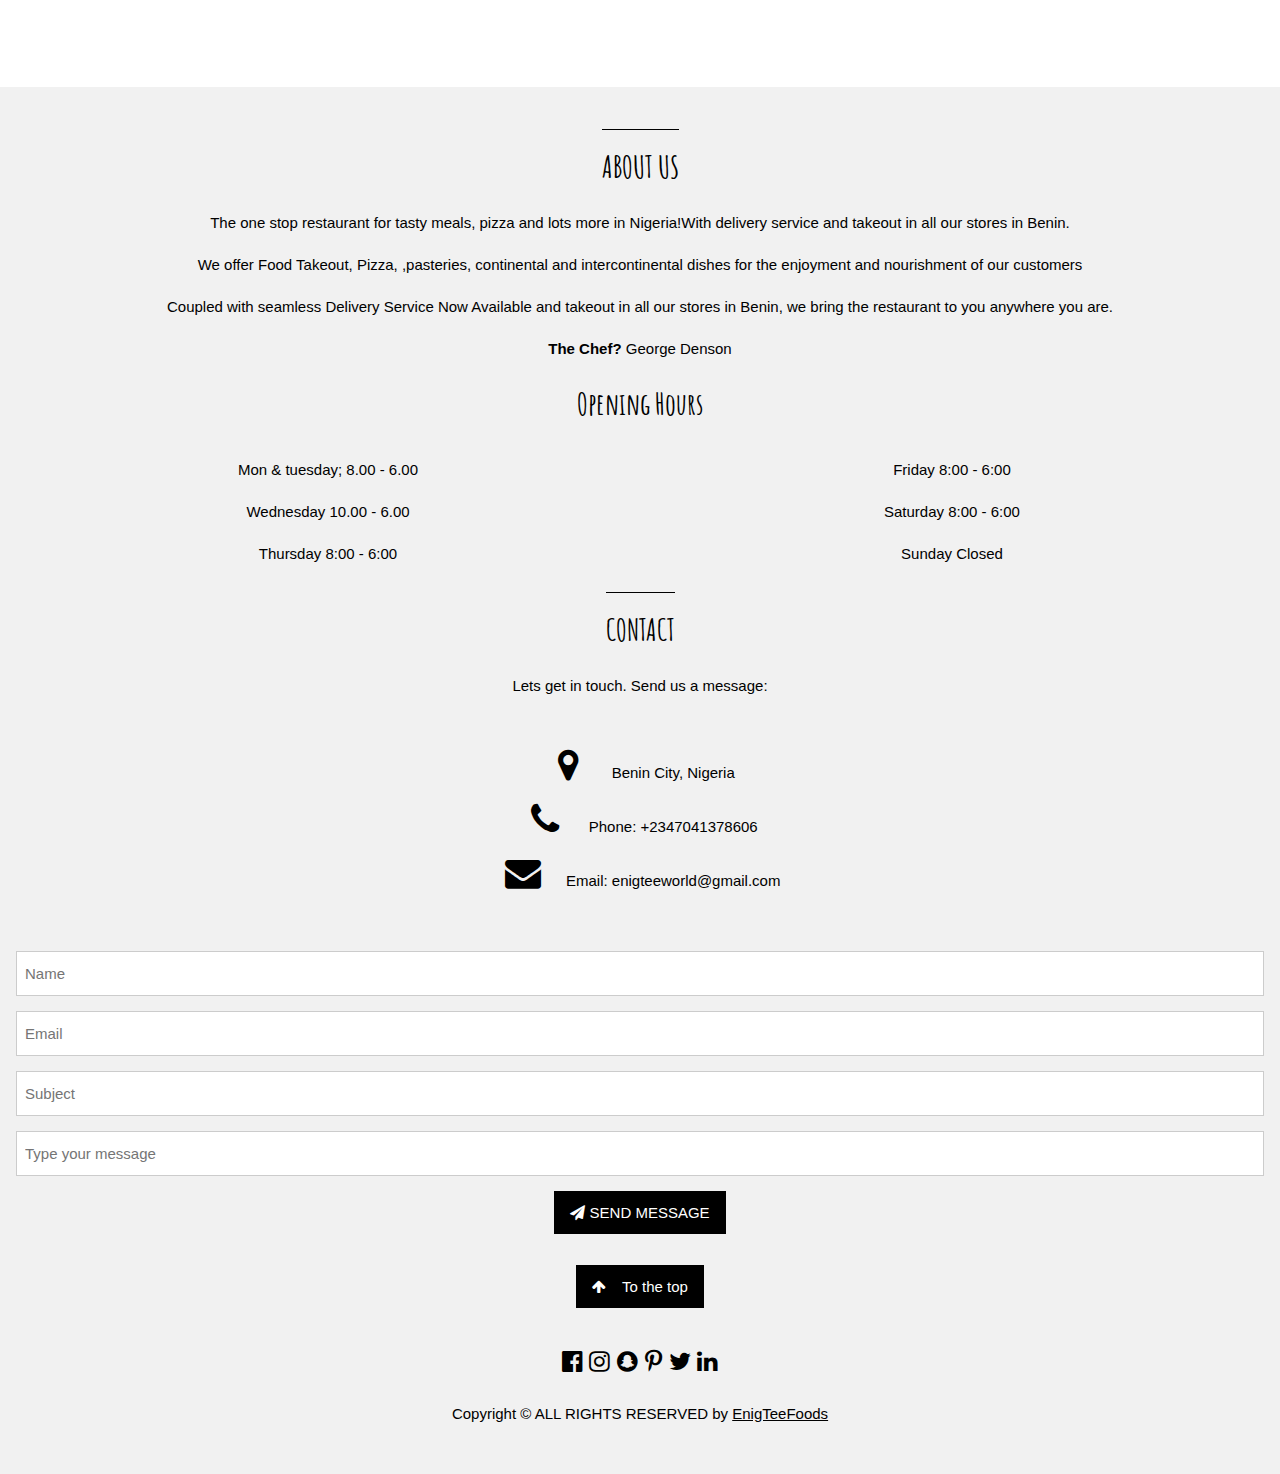
==== commit ebc6ab52: "my first website" ====
--- a/index.html
+++ b/index.html
@@ -246,18 +246,15 @@
   <a href="#pricing" onclick="w3_close()" class="w3-bar-item w3-button">GALLERY</a>
   <a href="#contact" onclick="w3_close()" class="w3-bar-item w3-button">CONTACT</a>
 </nav>
+
 <!-- Header with full-height image -->
-<header class="bgimg-1 w3-display-container w3-grayscale-min" id="home"    style="font-family:Amatic SC, sans-serif">
-
-<div class="w3-display-bottomright">
-<span class="w3-tag w3-xlarge">Open from 8am to 6pm</span>
-</div>
-<div class="w3-display-middle w3-center">
-<span class="w3-text-white" style="font-size:50px">ENIGTEEFOODS<br>MEAL REDESIGNED</span>
-<p><a href="#menu" class="w3-button w3-xlarge w3-black" style="position:relative; top:150px;  w3-animate-left">Let me see the menu</a></p>
-</div>
-  
-  
+<header class="bgimg-1 w3-display-container w3-grayscale-min" id="home"    style="font-family:Amatic SC, sans-serif"   >
+  <div class="w3-display-left w3-text-white" style="padding:48px">
+    <span class="w3-jumbo w3-hide-small">EnigTeeWorld</span><br>
+    <span class="w3-xxlarge w3-hide-large w3-hide-medium">EnigTeeWorld</span><br>
+    <span class="w3-large">FASTEST RISING<br>TECH HUB</span>
+    <p><a href="#about" class="w3-button w3-white w3-padding-large w3-large w3-margin-top w3-opacity w3-hover-opacity-off">Learn more about us</a></p>
+  </div> 
   <div class="w3-display-bottomleft w3-text-grey w3-large" style="padding:24px 48px">
     <i class="fa fa-facebook-official w3-hover-opacity"></i>
     <i class="fa fa-instagram w3-hover-opacity"></i>
@@ -273,7 +270,7 @@
 
     
   
- <div class="w3-container w3-black"><p><span></span></div>
+ 
 
 
    <div class="w3-container w3-center w3-dark-grey" style="padding:128px 16px"  id="pricing"> 
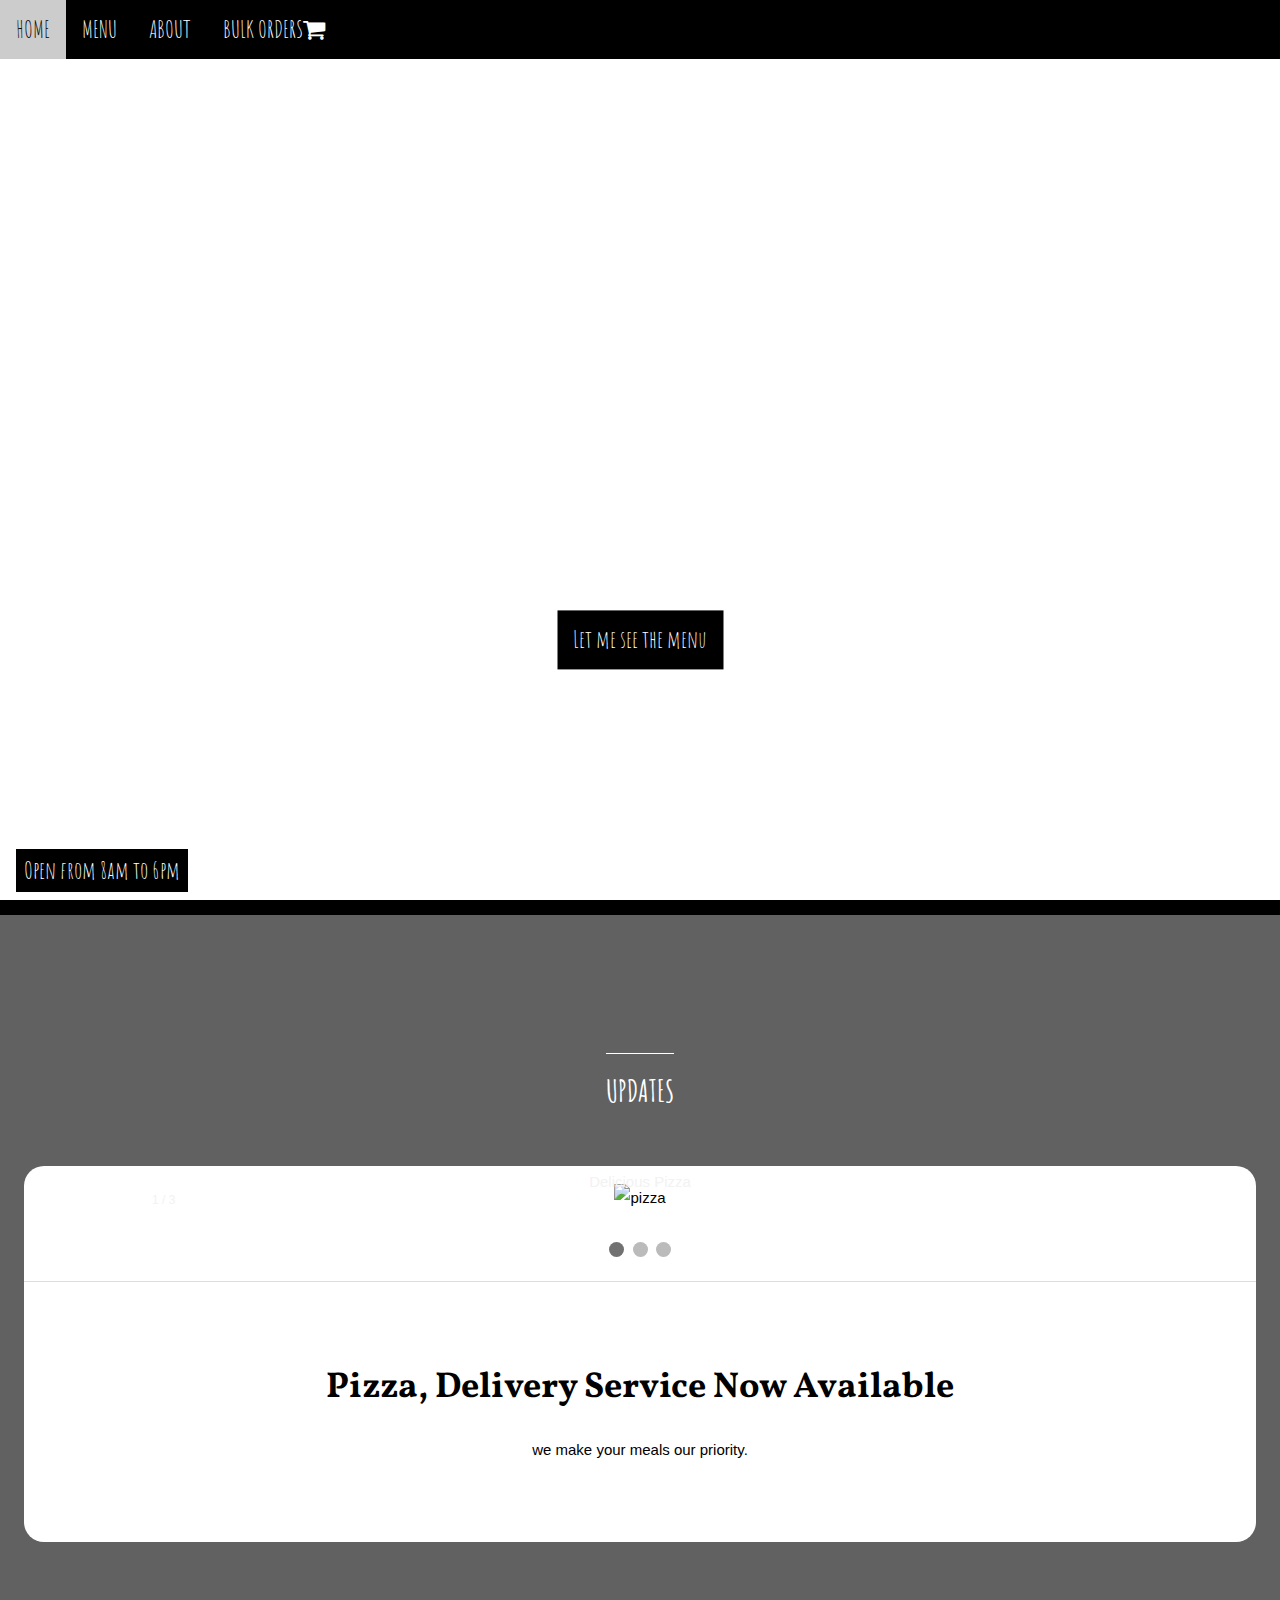
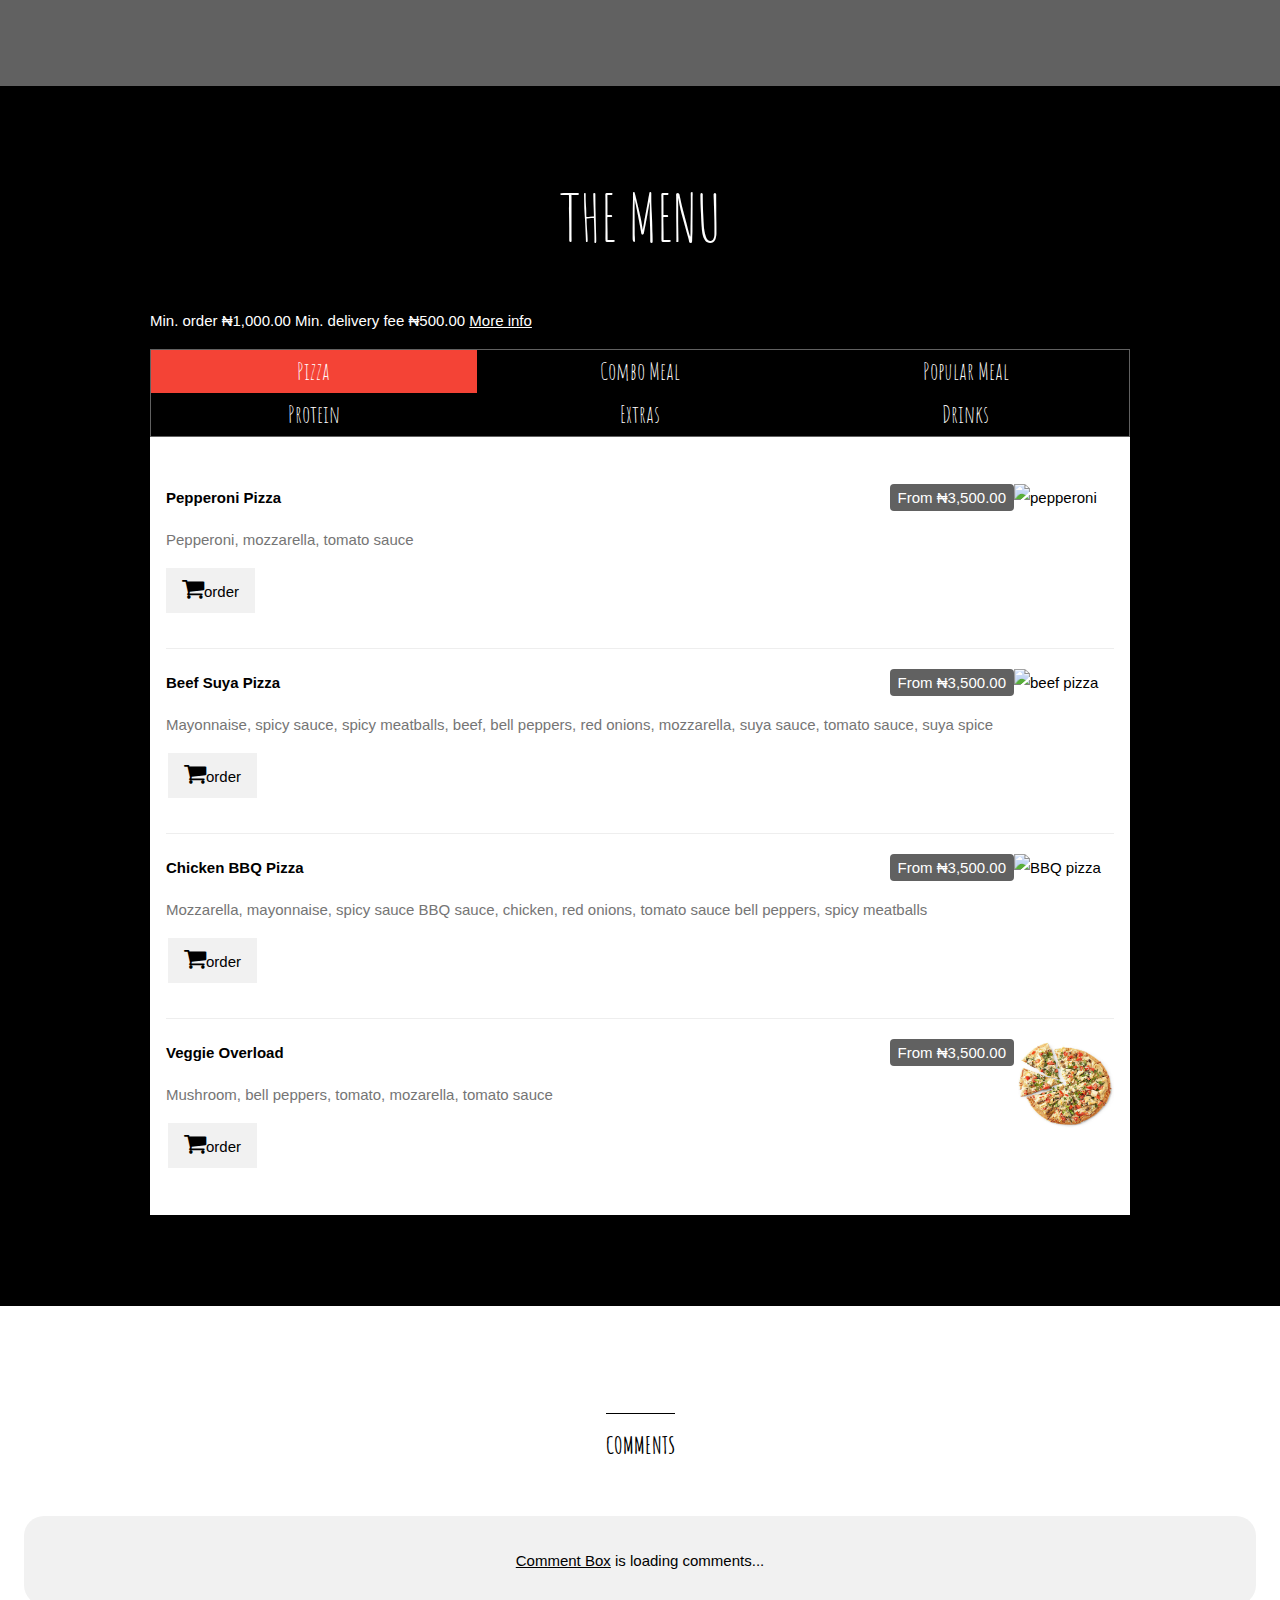
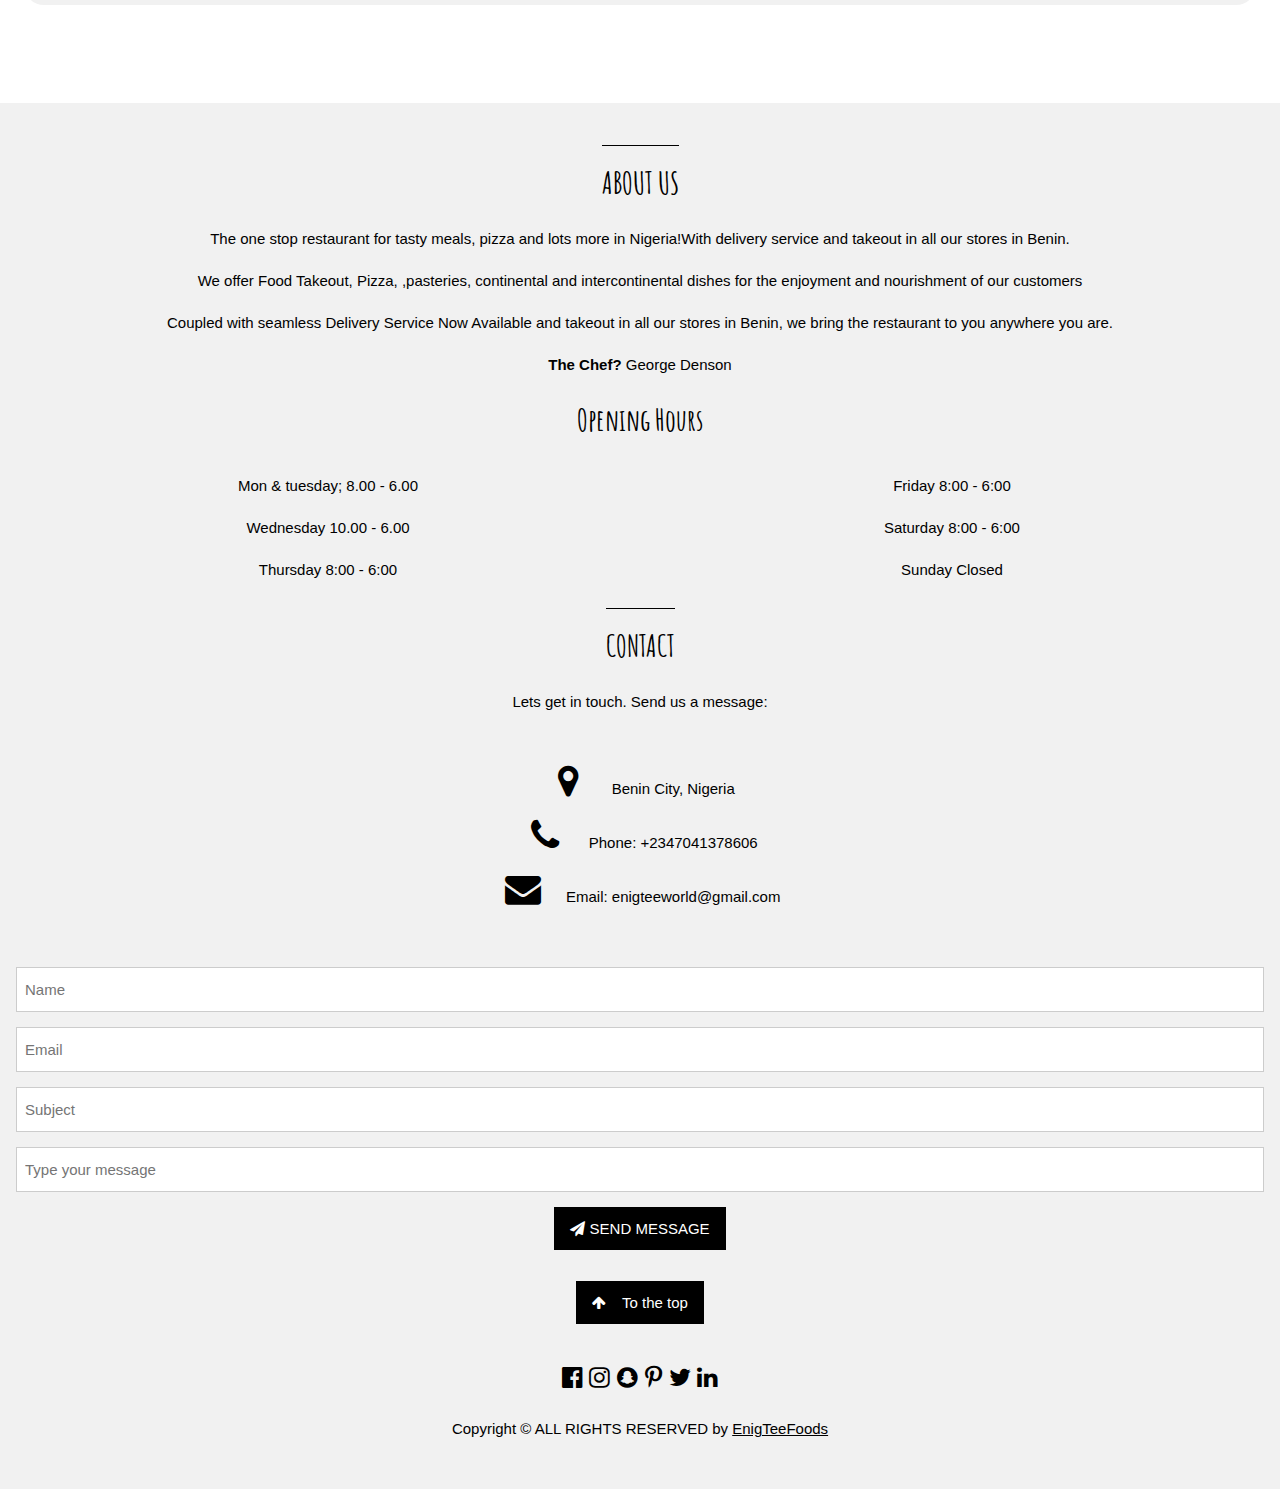
==== commit abf990ac: "my first website" ====
--- a/index.html
+++ b/index.html
@@ -98,21 +98,19 @@
 body, html {
   height: 100%;
   line-height: 1.8;
+}
 body,h2,h3,h4,h5,h6 {font-family: "Lato", sans-serif}
 .menu {display: none}
-/* Full height image header */
-.bgimg-1 {
-  background-position: center;
+.bgimg {
+    background-position: center;
+  background-repeat: no-repeat;
   background-size: cover;
   background-image: url("slide3.jpg");
   min-height: 100%;
+  
 }
 .nav {
 font-family: "Amatic Sc", sans-serif;
-}
-
-.w3-bar .w3-button {
-  padding: 16px;
 }
 
 #myBtn {
@@ -212,65 +210,35 @@
 <button onclick="topFunction()" id="myBtn" title="Go to top"><i class="fa fa-arrow-up" style="color:white"></i></button>
 		
 
-
-
-
-
-	<!-- Navbar (sit on top) -->
+  
+<!-- Navbar (sit on top) -->
+<div class="nav">
 <div class="w3-top">
-  <div class="w3-bar w3-white w3-card" id="myNavbar">
-    <a href="#home" class="w3-bar-item w3-button w3-wide">Home</a>
-    <!-- Right-sided navbar links -->
-    <div class="w3-right w3-hide-small">
-      <a href="https://enigteeworld.github.io/services.html" class="w3-bar-item w3-button"><i class="fa fa-home"></i>HOME</a>
-      <a href="#team" class="w3-bar-item w3-button"><i class="fa fa-user"></i>MENU</a>
-      <a href="#work" class="w3-bar-item w3-button"><i class="fa fa-th"></i>ABOUT</a>
-      <a href="#pricing" class="w3-bar-item w3-button"><i class="fa fa-shopping-cart"></i>BULK ORDERS</a>
-      <a href="#contact" class="w3-bar-item w3-button"><i class="fa fa-envelope"></i> CONTACT</a>
-    </div>
-    <!-- Hide right-floated links on small screens and replace them with a menu icon -->
-
-    <a href="javascript:void(0)" class="w3-bar-item w3-button w3-right w3-hide-large w3-hide-medium" onclick="w3_open()">
-      <i class="fa fa-bars"></i>
-    </a>
+  <div class="w3-bar w3-xlarge w3-black w3-opacity w3-hover-opacity-off" id="myNavbar">
+  <a href="#home" class="w3-bar-item w3-button">HOME</a>
+<a href="#menu" class="w3-bar-item w3-button">MENU</a>
+<a href="#about" class="w3-bar-item w3-button">ABOUT</a>
+<a href="https://paystack.com/pay/enigteefoods" class="w3-bar-item w3-button">BULK ORDERS<i class="fa fa-shopping-cart"></i></a>
+
   </div>
 </div>
-<!-- Sidebar on small screens when clicking the menu icon -->
-<nav class="w3-sidebar w3-bar-block w3-black w3-card w3-animate-left w3-hide-medium w3-hide-large" style="display:none" id="mySidebar">
-  <a href="javascript:void(0)" onclick="w3_close()" class="w3-bar-item w3-button w3-large w3-padding-16"><i class="fa fa-close"></i></a>
-  <a href="https://enigteeworld.github.io/services.html" onclick="w3_close()" class="w3-bar-item w3-button">HOME</a>
-  <a href="#about" onclick="w3_close()" class="w3-bar-item w3-button">MENU</a>
-  <a href="#team" onclick="w3_close()"
-  class="w3-bar-item w3-button">ABOUT</a>
-  <a href="#work" onclick="w3_close()" class="w3-bar-item w3-button">BULK ORDERS</a>
-  <a href="#pricing" onclick="w3_close()" class="w3-bar-item w3-button">GALLERY</a>
-  <a href="#contact" onclick="w3_close()" class="w3-bar-item w3-button">CONTACT</a>
-</nav>
-
-<!-- Header with full-height image -->
-<header class="bgimg-1 w3-display-container w3-grayscale-min" id="home"    style="font-family:Amatic SC, sans-serif"   >
-  <div class="w3-display-left w3-text-white" style="padding:48px">
-    <span class="w3-jumbo w3-hide-small">EnigTeeWorld</span><br>
-    <span class="w3-xxlarge w3-hide-large w3-hide-medium">EnigTeeWorld</span><br>
-    <span class="w3-large">FASTEST RISING<br>TECH HUB</span>
-    <p><a href="#about" class="w3-button w3-white w3-padding-large w3-large w3-margin-top w3-opacity w3-hover-opacity-off">Learn more about us</a></p>
-  </div> 
-  <div class="w3-display-bottomleft w3-text-grey w3-large" style="padding:24px 48px">
-    <i class="fa fa-facebook-official w3-hover-opacity"></i>
-    <i class="fa fa-instagram w3-hover-opacity"></i>
-    <i class="fa fa-snapchat w3-hover-opacity"></i>
-    <i class="fa fa-pinterest-p w3-hover-opacity"></i>
-    <i class="fa fa-twitter w3-hover-opacity"></i>
-    <i class="fa fa-linkedin w3-hover-opacity"></i>
+</div>
+  
+<!-- Header with image -->
+
+
+<header class="bgimg w3-display-container" id="home"  style="font-family:Amatic SC, sans-serif"  >
+  <div class="w3-display-bottomleft w3-padding">
+    <span class="w3-tag w3-xlarge">Open from 8am to 6pm</span>
   </div>
-  </header>
-
-
-
-
+  <div class="w3-display-middle w3-center">
+    <span class="w3-text-white" style="font-size:50px">ENIGTEEFOODS<br>MEAL REDESIGNED</span> 
+    <p><a href="#menu" class="w3-button w3-xlarge w3-black"   style="position:relative; top:100px;" >Let me see the menu</a></p>
+    </div>
+    </header>
     
   
- 
+ <div class="w3-container w3-black"><p><span></span></div>
 
 
    <div class="w3-container w3-center w3-dark-grey" style="padding:128px 16px"  id="pricing"> 
@@ -681,27 +649,6 @@
 }
 </script>
 
-<script>
-// Toggle between showing and hiding the sidebar when clicking the menu icon
-var mySidebar = 
-document.getElementById("mySidebar");
-
-function w3_open() {
-  if (mySidebar.style.display === 'block') {
-    mySidebar.style.display = 'none';
-  } else {
-    mySidebar.style.display = 'block';
-  }
-}
-
-// Close the sidebar with the close button
-function w3_close() {
-    mySidebar.style.display = "none";
-}
-				
-</script>
-
-
 
 
 <!-- End Content -->
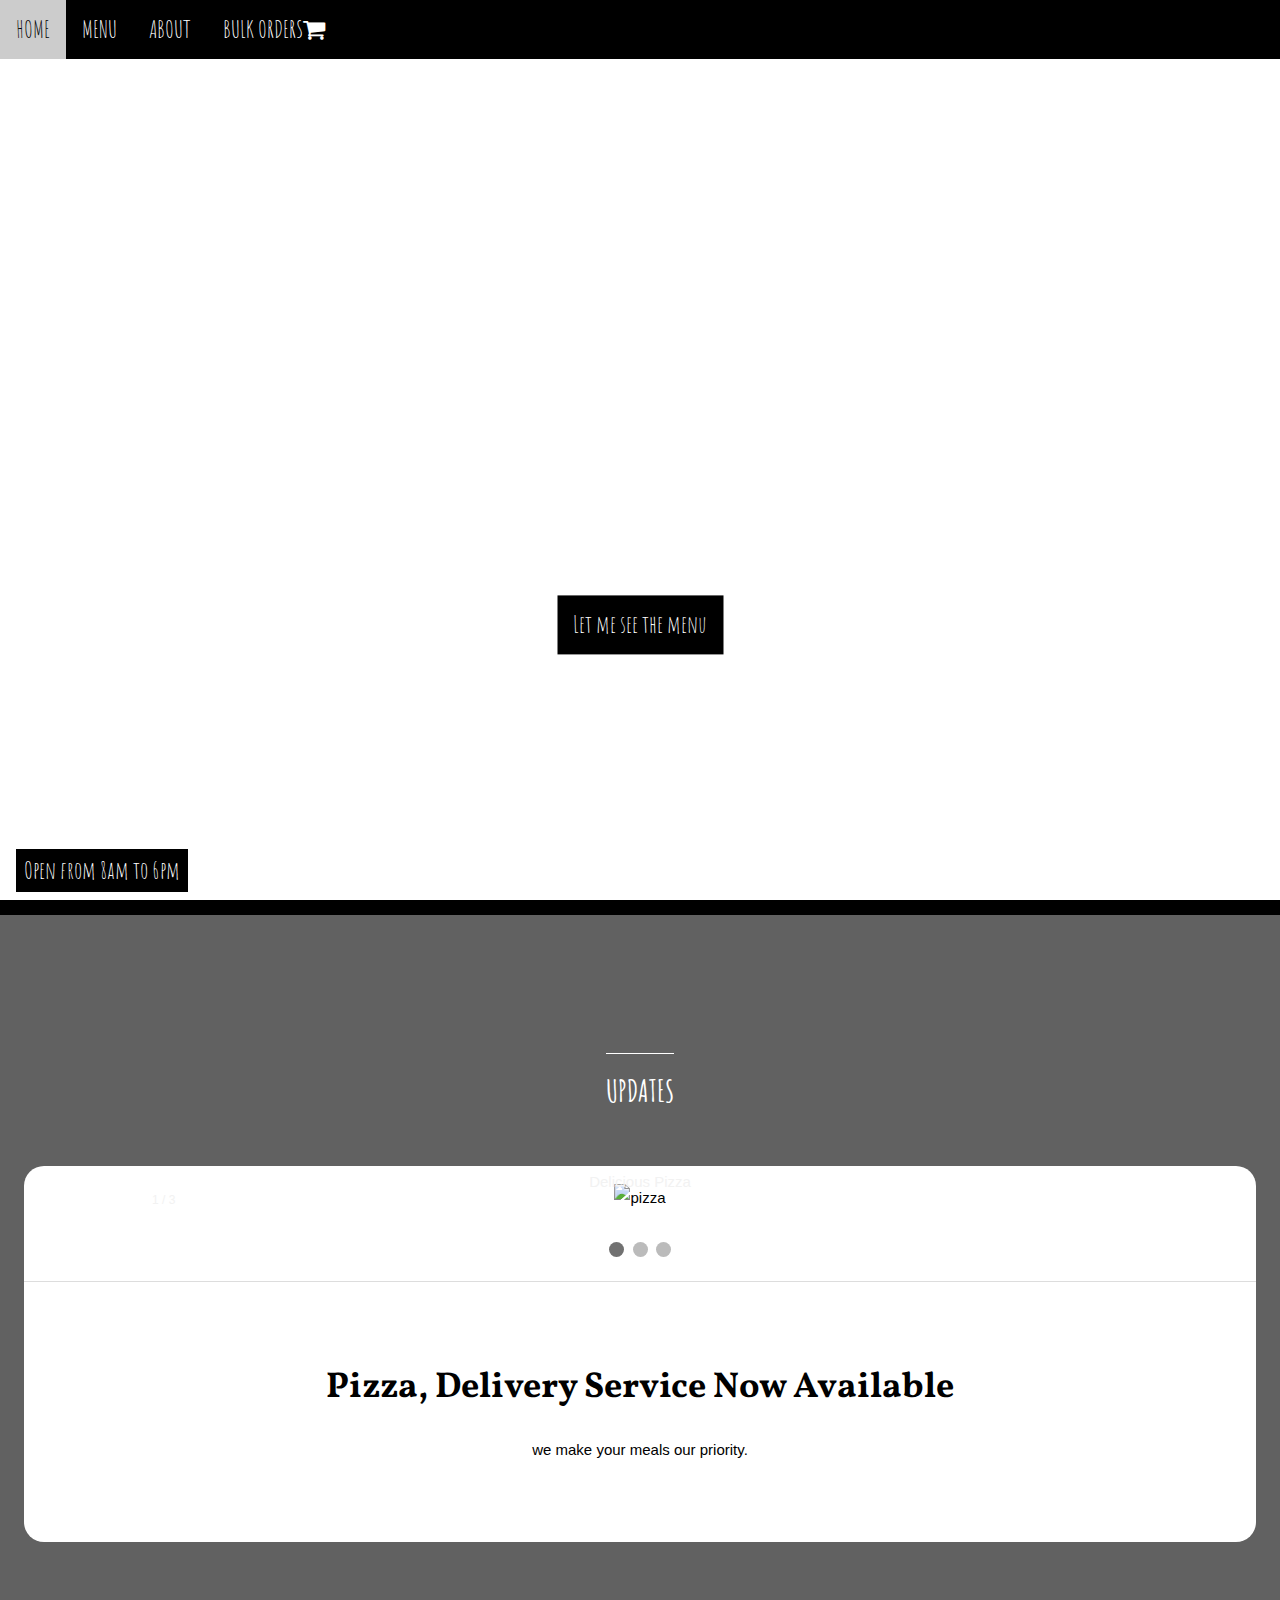
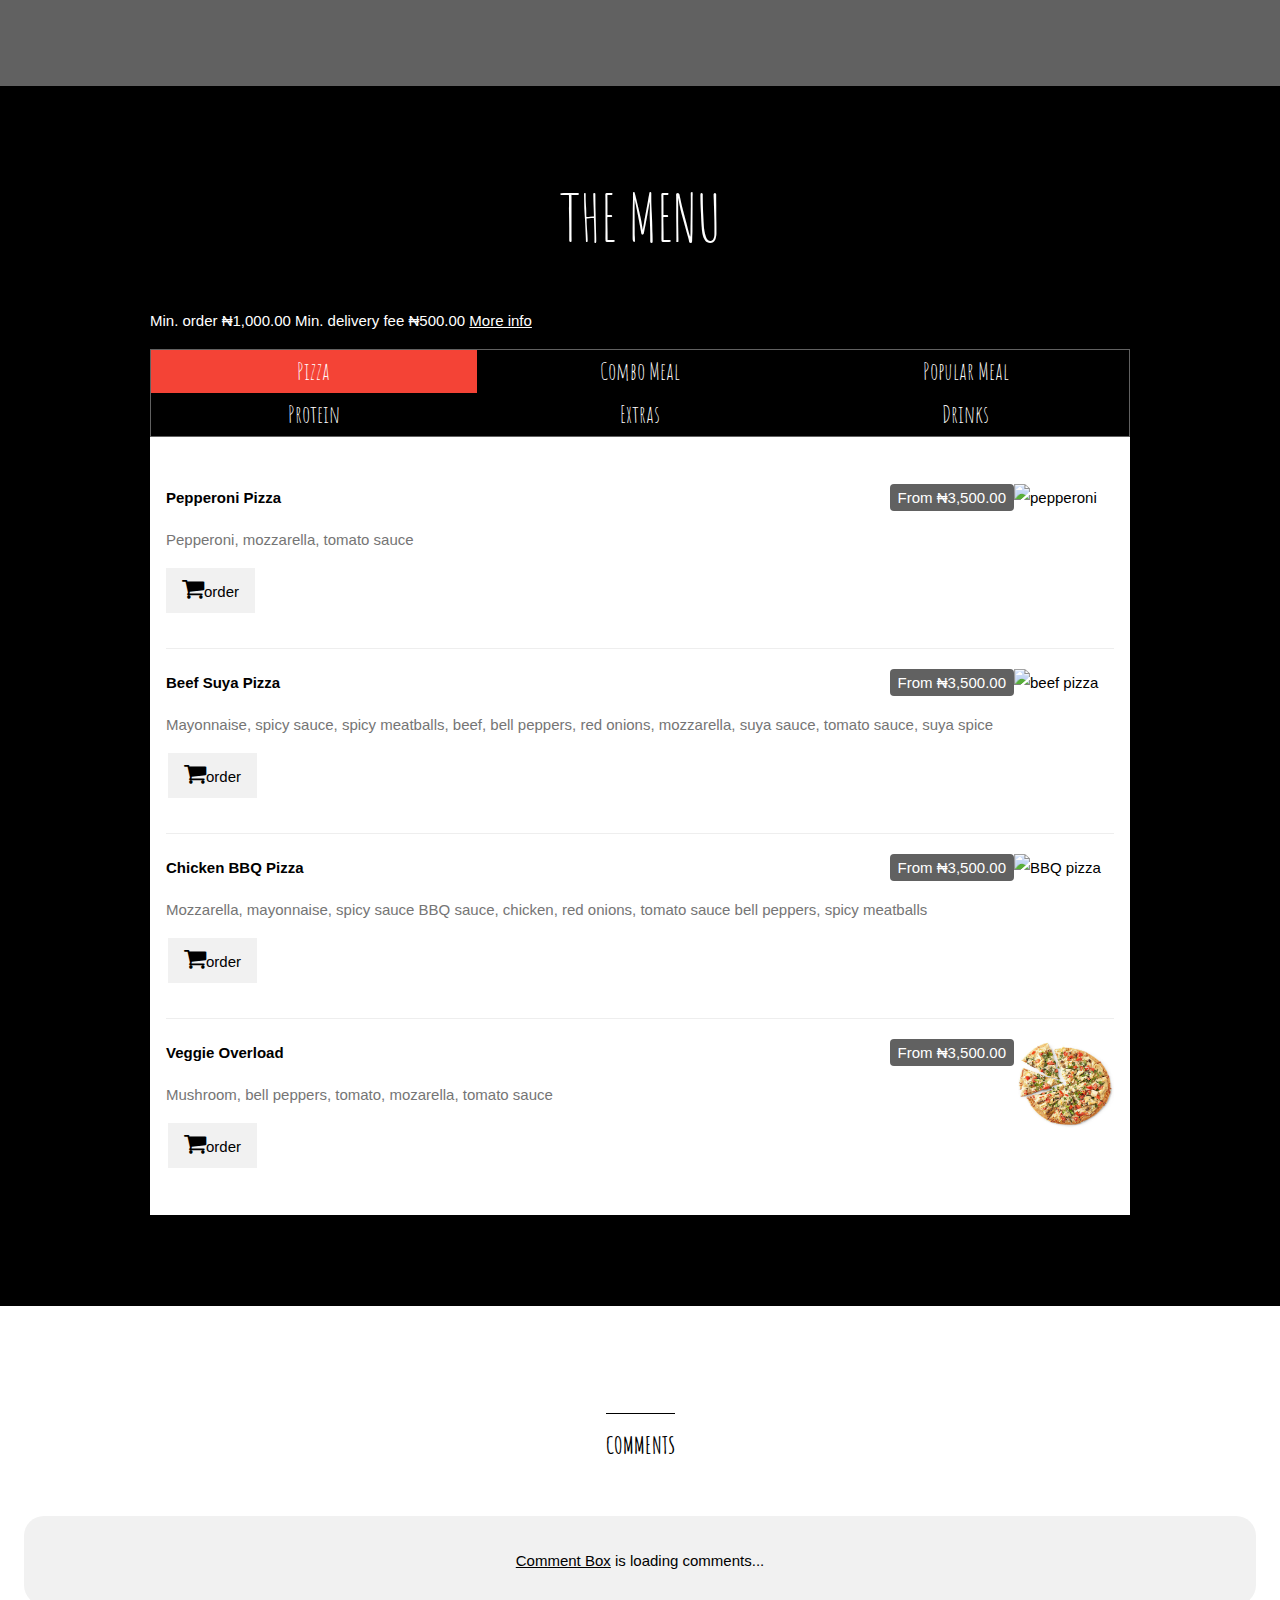
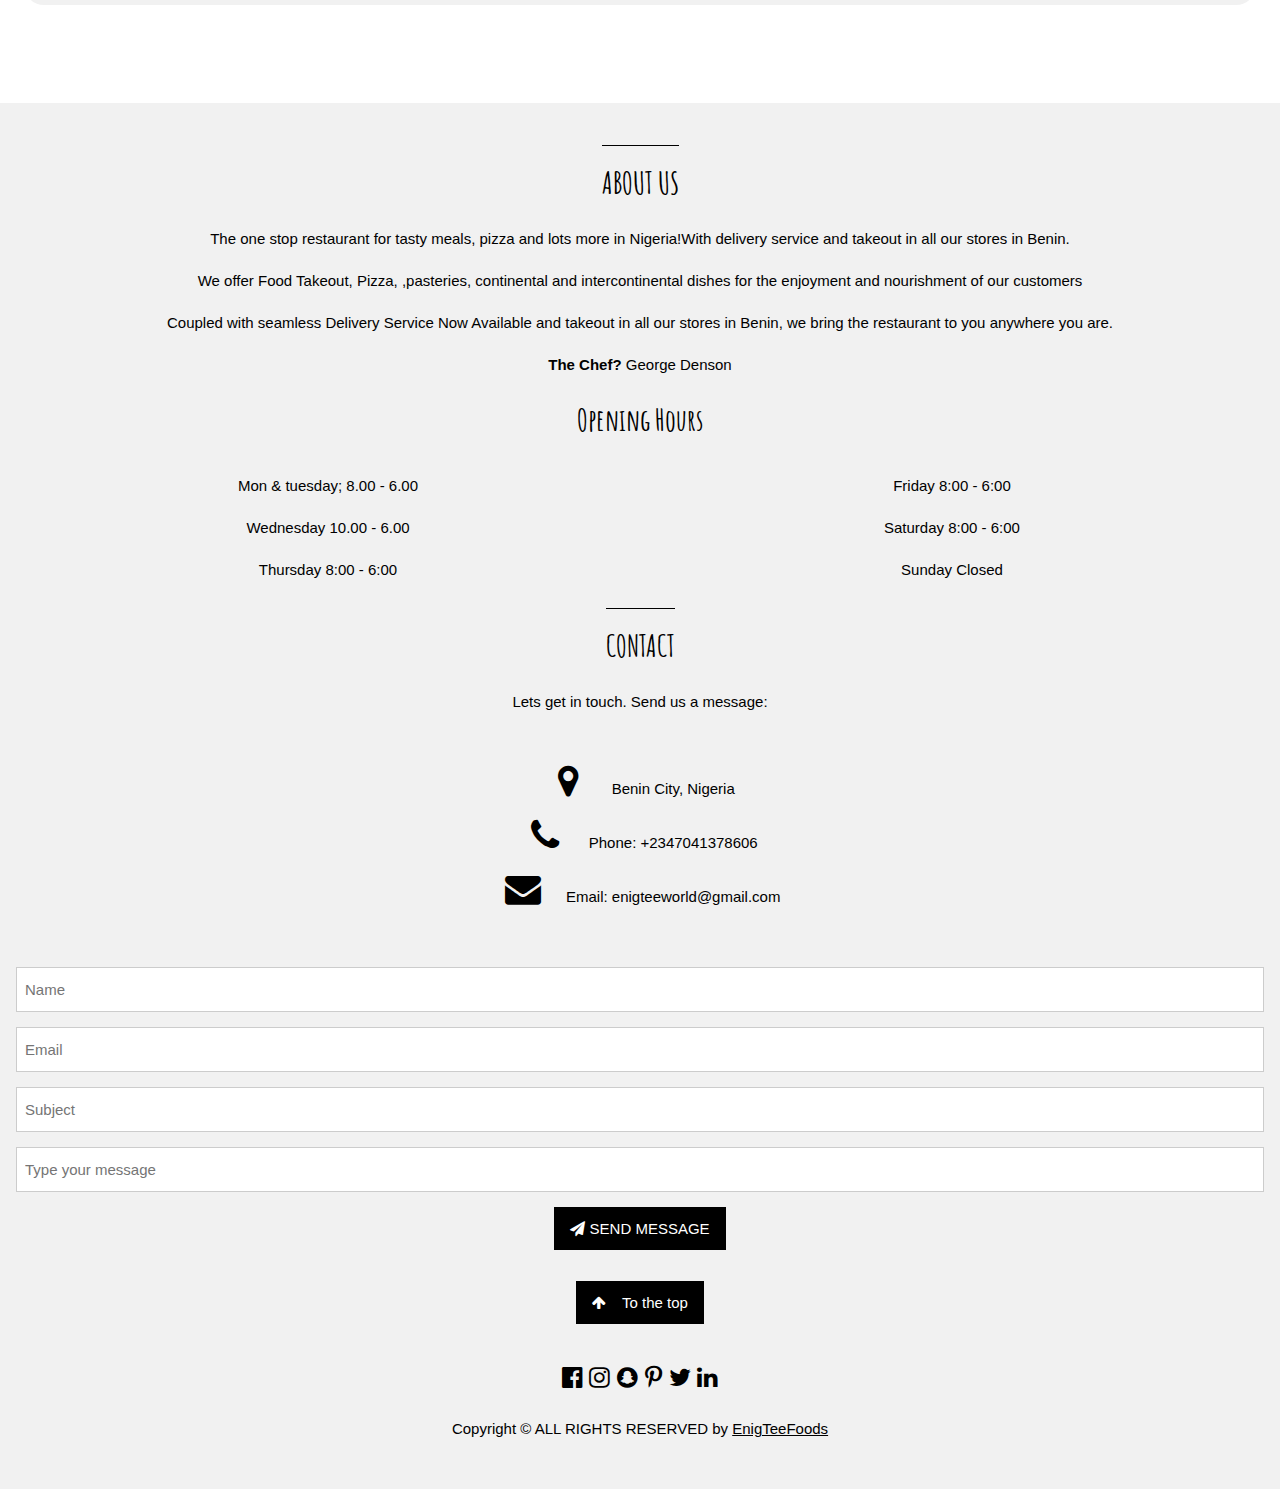
==== commit 5e62b493: "my first website" ====
--- a/index.html
+++ b/index.html
@@ -233,7 +233,7 @@
   </div>
   <div class="w3-display-middle w3-center">
     <span class="w3-text-white" style="font-size:50px">ENIGTEEFOODS<br>MEAL REDESIGNED</span> 
-    <p><a href="#menu" class="w3-button w3-xlarge w3-black"   style="position:relative; top:100px;" >Let me see the menu</a></p>
+    <p><a href="#menu" class="w3-button w3-xlarge w3-black"   style="position:relative; top:85px;" >Let me see the menu</a></p>
     </div>
     </header>
     
@@ -389,16 +389,16 @@
     <div id="Popular Meal" class="w3-container menu w3-padding-32 w3-white">
       <div class="fried rice">
     <img src="zrice.jpg"  width="100" height="90" class="w3-right" alt="Chef">
-<p><b>Fried Rice</b> <span class="w3-right w3-tag w3-dark-grey w3-round">&#8358;2000</span></p>
-    <p class="w3-text-grey">fried rice with a piece of chicken or turkey</p>
+<p><b>Fried Rice</b> <span class="w3-right w3-tag w3-dark-grey w3-round">&#8358;2500</span></p>
+    <p class="w3-text-grey">fried rice with a piece of chicken or turkey and salad</p>
     <p><a href="https://paystack.com/buy/fried-rice-vpitdq" class="w3-button w3-medium w3-light-grey" style="position:relative; left:2px;"> <i class="fa fa-shopping-cart" style="font-size:24px"></i>order</a></p>
 
 <hr style="margin-top:35px;">
 </div>
 <div class="jollof rice">
     <img src="zjoff.jpeg"  width="100" height="90" class="w3-right" alt="Chef">
-<p><b>Jollof Rice</b> <span class="w3-right w3-tag w3-dark-grey w3-round">&#8358;2000</span></p>
-    <p class="w3-text-grey">Jollof rice with a piece of chicken or turkey</p>
+<p><b>Jollof Rice</b> <span class="w3-right w3-tag w3-dark-grey w3-round">&#8358;2500</span></p>
+    <p class="w3-text-grey">Jollof rice with a piece of chicken or turkey and salad</p>
     <p><a href="https://paystack.com/buy/jollof-rice-beztaw" class="w3-button w3-medium w3-light-grey" style="position:relative; left:2px;"> <i class="fa fa-shopping-cart" style="font-size:24px"></i>order</a></p>
 
 
